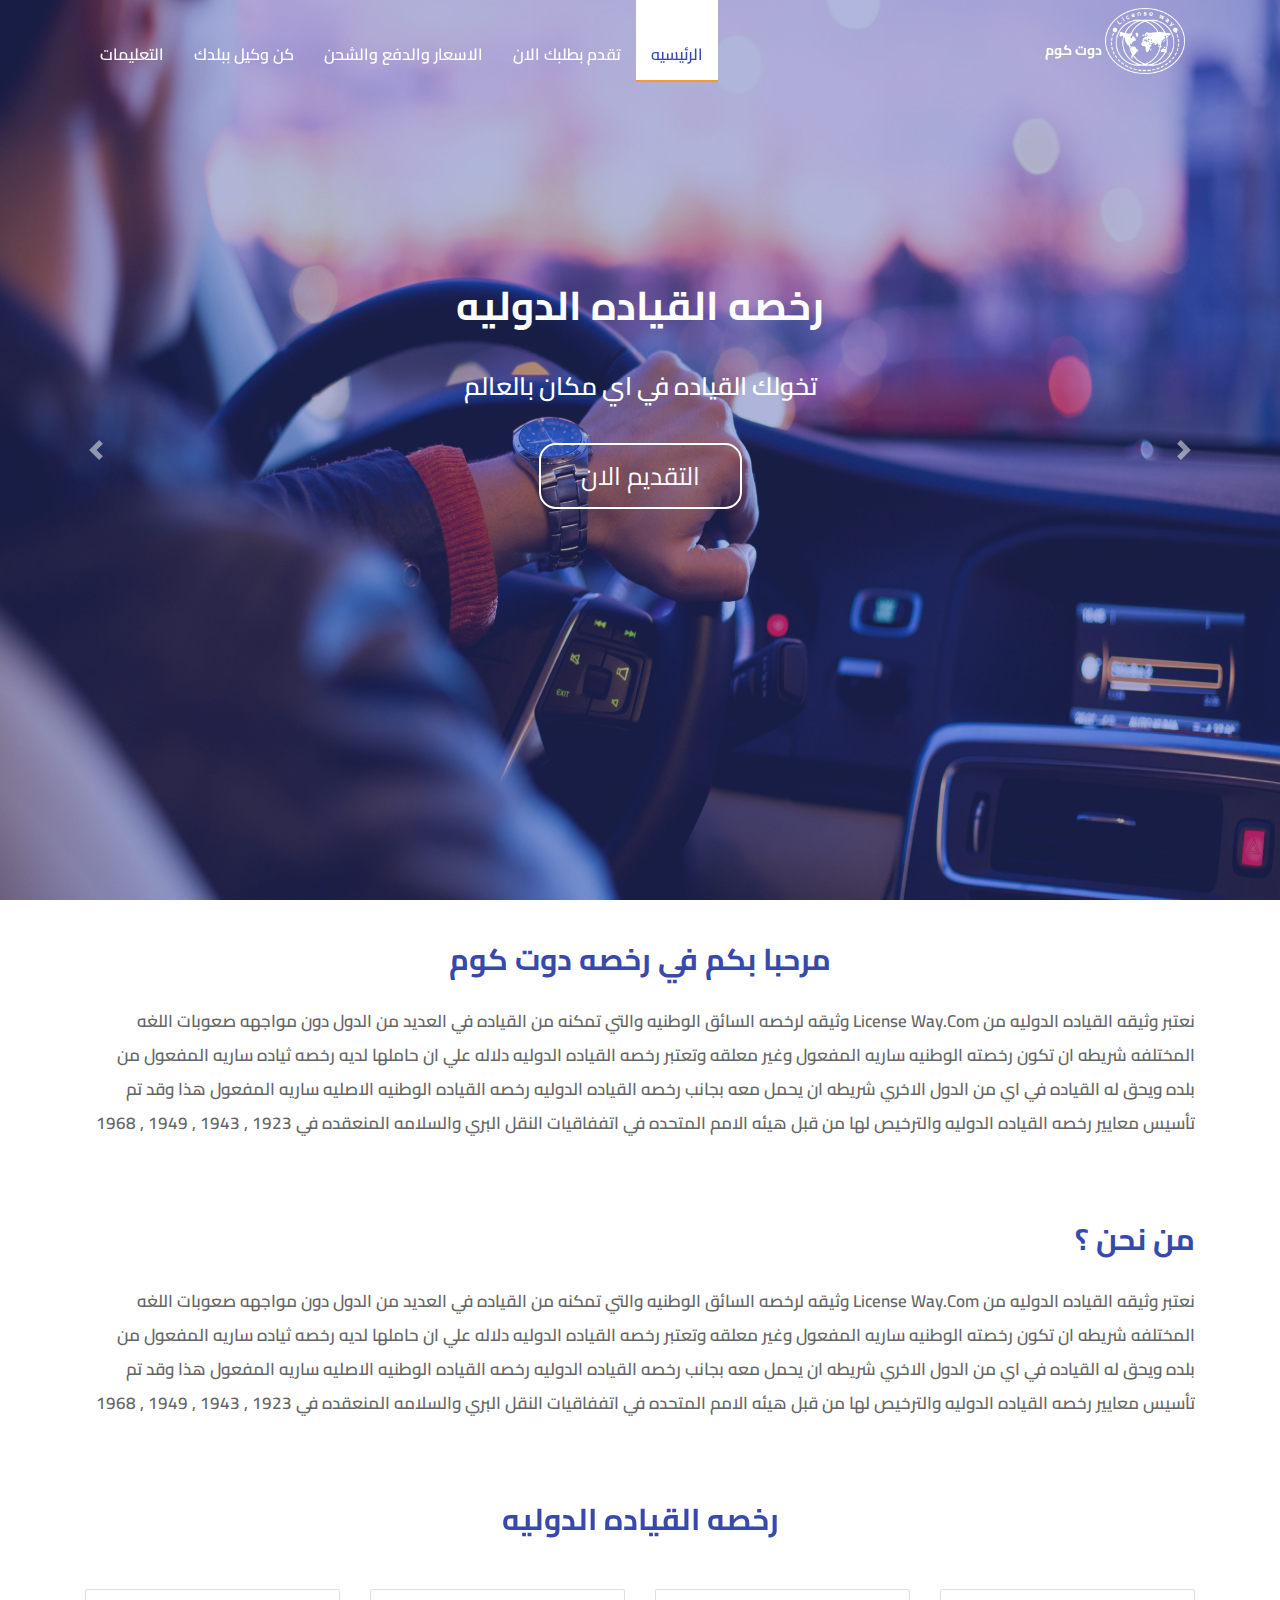
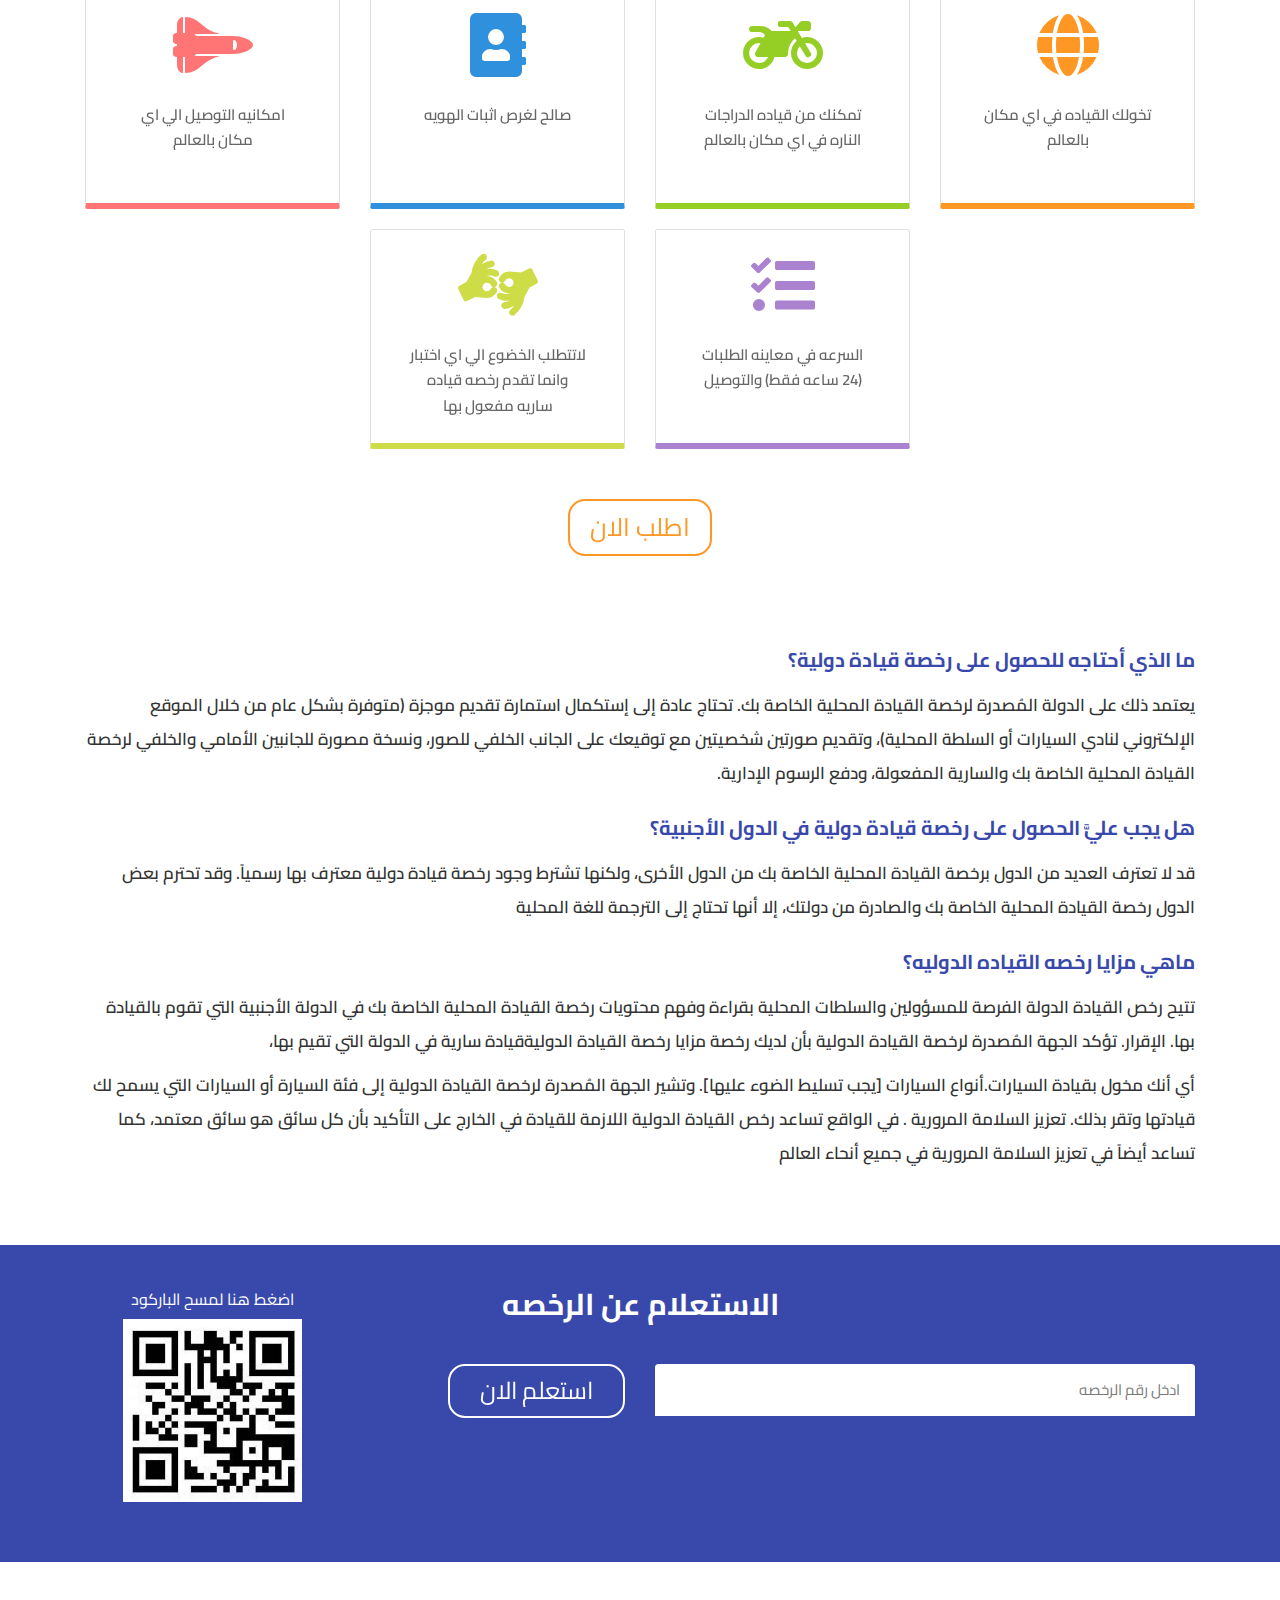
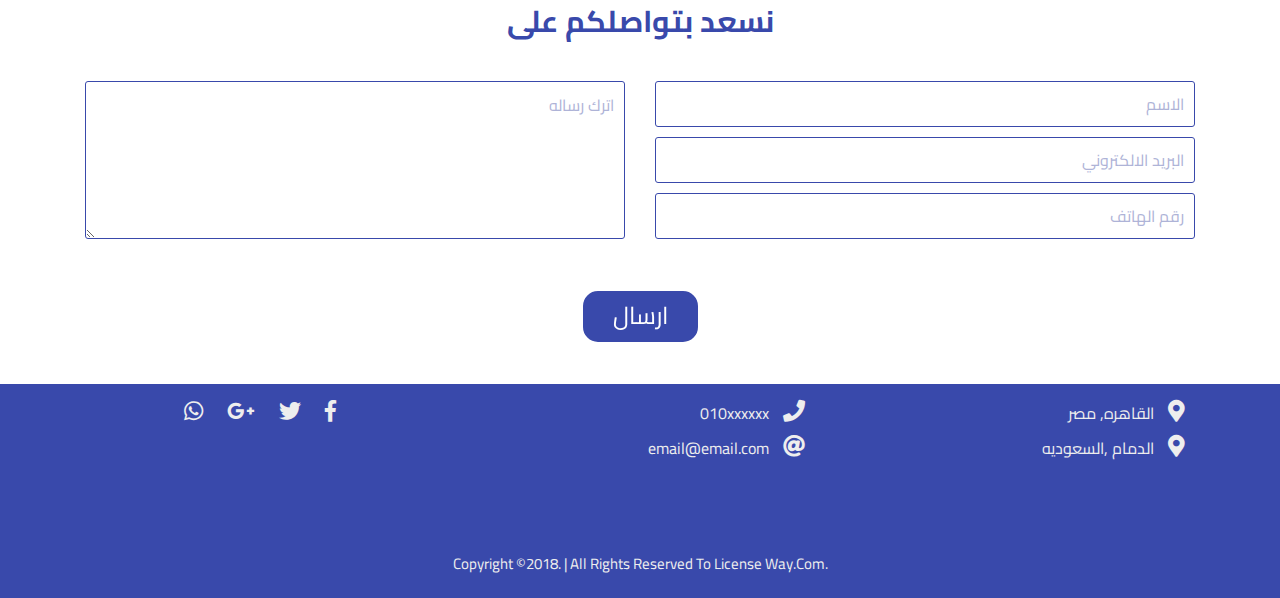
==== index.html @ 36e4df04 "first commit" ====
<!DOCTYPE html>
<html dir="rtl" lang="ar">
<head>
    <meta charset="utf-8" />
    <title> License Way.Com</title>
    <meta name="viewport" content="width=device-width,initial-scale =1.0, shrink-to-fit=no" />
    <link rel="stylesheet" href="https://fonts.googleapis.com/css?family=Cairo:300,400,600,700,900">
    <link rel= "stylesheet" href="css/bootstrap.min.css" />
    <link rel="stylesheet" type="text/css" href="font/css/all.min.css" />
    <link rel="stylesheet" href="css/main.css" />
    <link rel="shortcut icon" type="img/png" href="img/logo/Logo-Color.png">
    <meta name="description" content=" نعتبر وثيقه القياده الدوليه من  License Way.Com وثيقه لرخصه السائق الوطنيه والتي تمكنه من القياده في العديد من الدول دون مواجهه صعوبات اللغه المختلفه شريطه ان تكون رخصته الوطنيه  ساريه المفعول وغير معلقه وتعتبر رخصه القياده الدوليه دلاله علي ان حاملها لديه رخصه ثياده ساريه المفعول من بلده ويحق له القياده في اي من الدول الاخري شريطه ان يحمل معه بجانب رخصه القياده الدوليه رخصه القياده الوطنيه الاصليه ساريه المفعول هذا وقد تم تأسيس معايير رخصه القياده الدوليه والترخيص لها من قبل هيئه الامم المتحده في اتففاقيات النقل البري والسلامه المنعقده في 1923 , 1943 , 1949 , 1968" />
</head>
<body>
<!-- start navbar -->
<nav class="navbar navbar-expand-lg navbar-dark fixed-top  ">
    <div class="container">
        <a href="index.html" class="navbar-brand">
            <img src="img/logo/Logo-White.png" alt="Logo">
            <span class="brand-text">دوت كوم</span>
        </a>
        <button class="navbar-toggler" type="button" data-toggle="collapse" data-target="#navbarSupportedContent" aria-controls="navbarSupportedContent"
            aria-expanded="false" aria-label="Toggle navigation">
            <span class="navbar-toggler-icon"></span>
        </button>

        <div class="collapse navbar-collapse" id="navbarSupportedContent">
            <ul class="navbar-nav mr-auto text-center">
                <li class="nav-item active">
                    <a class="nav-link " href="index.html">الرئيسيه</a>
                        <span class="sr-only">(current)</span>
                    </a>
                </li>
                <li class="nav-item">
                    <a class="nav-link" href="apply.html">تقدم بطلبك الان</a>
                </li>
                <li class="nav-item">
                    <a class="nav-link" href="price.html"> الاسعار والدفع والشحن </a>
                </li>
                <li class="nav-item">
                    <a class="nav-link" href="agent.html">كن وكيل ببلدك </a>
                </li>
                <li class="nav-item">
                    <a class="nav-link" href="instructions.html">التعليمات </a>
                </li>
            </ul>
        </div>
    </div>
</nav>    
    <!-- UPPER LOGO -->
<!-- start Slider -->
<div id="carouselExampleControls" class="carousel slide first-carousel" data-ride="carousel">
    <div class="carousel-inner">
        <div class="carousel-item active">
            <img class="d-block w-100 carousel-img" src="img/31.jpg" alt="First slide">
            <div class="overlay"></div>
            <div class="carousel-caption  d-md-block">
                    <h2 class="h1">رخصه القياده الدوليه </h2>
                    <p class="lead">تخولك القياده في اي مكان بالعالم</p>
                <a href="apply.html" class="my-btn btn-white btn-animation">التقديم الان</a>
            </div>
        </div>
        <div class="carousel-item">
            <img class="d-block w-100 carousel-img" src="img/32.jpg" alt="Second slide">
            <div class="overlay"></div>
            <div class="carousel-caption  d-md-block">
                <h2 class="h1">صالح لغرص اثبات الهويه </h2>
                    <p> تقدم بطلبك الان</p>
                    <a class="my-btn btn-white btn-animation" href="apply.html">التقديم الان</a>
            </div>
        </div>
    </div>
    <a class="carousel-control-prev" href="#carouselExampleControls" role="button" data-slide="prev">
        <span class="carousel-control-prev-icon" aria-hidden="true"></span>
        <span class="sr-only">Previous</span>
    </a>
    <a class="carousel-control-next" href="#carouselExampleControls" role="button" data-slide="next">
        <span class="carousel-control-next-icon" aria-hidden="true"></span>
        <span class="sr-only">Next</span>
    </a>
</div>
<!-- End Slider -->  
    <!-- Start sction 1-->
    <div class="section-1 text-right text-center-sm" >
        <div class="container">
            <header class="text-center">
                <h2 class="main-heading margin-bttn-small"  >مرحبا بكم في رخصه دوت كوم</h2>
            </header>
            <p class="main-prg"> نعتبر وثيقه القياده الدوليه من License Way.Com وثيقه لرخصه السائق الوطنيه والتي تمكنه من القياده في العديد من الدول
                دون مواجهه صعوبات اللغه المختلفه شريطه ان تكون رخصته الوطنيه ساريه المفعول وغير معلقه وتعتبر رخصه القياده الدوليه
                دلاله علي ان حاملها لديه رخصه ثياده ساريه المفعول من بلده ويحق له القياده في اي من الدول الاخري شريطه ان يحمل
                معه بجانب رخصه القياده الدوليه رخصه القياده الوطنيه الاصليه ساريه المفعول هذا وقد تم تأسيس معايير رخصه القياده
                الدوليه والترخيص لها من قبل هيئه الامم المتحده في اتففاقيات النقل البري والسلامه المنعقده في 1923 , 1943 , 1949
                , 1968
            </p>
        </div>
    </div>
    <!-- End   sction 1 -->
    <!-- Start sction 2-->
    <div class="section-1 text-right text-center-sm" id="about">
        <div class="container">
            <h2 class="main-heading margin-bttn-small">من نحن ؟</h2>
            <p class="main-prg"> نعتبر وثيقه القياده الدوليه من License Way.Com وثيقه لرخصه السائق الوطنيه والتي تمكنه من القياده في العديد من الدول
                دون مواجهه صعوبات اللغه المختلفه شريطه ان تكون رخصته الوطنيه ساريه المفعول وغير معلقه وتعتبر رخصه القياده الدوليه
                دلاله علي ان حاملها لديه رخصه ثياده ساريه المفعول من بلده ويحق له القياده في اي من الدول الاخري شريطه ان يحمل
                معه بجانب رخصه القياده الدوليه رخصه القياده الوطنيه الاصليه ساريه المفعول هذا وقد تم تأسيس معايير رخصه القياده
                الدوليه والترخيص لها من قبل هيئه الامم المتحده في اتففاقيات النقل البري والسلامه المنعقده في 1923 , 1943 , 1949
                , 1968
            </p>
        </div>
    </div>
    <!-- End   sction2 2 -->
<!-- Start rokhsa -->
<div class="rokhsa text-center" id="rokhsa">
    <div class="container">
        <h2 class="main-heading margin-bottom-medium">رخصه القياده الدوليه</h2>
        <div class="row justify-content-center">
            <div class="col-lg-3 col-sm-6 ">
                <div class="card card-1 text-center">
                    <div class="card-body">
                        <i class="fas fa-globe fa-4x  margin-bttn-small"></i>
                        <p class="card-text">تخولك القياده في اي مكان بالعالم</p>
                    </div>
                </div>
            </div>
            <div class="col-lg-3 col-sm-6 ">
                <div class="card card-2 text-center">
                    <div class="card-body">
                        <i class="fas fa-motorcycle fa-4x  margin-bttn-small"></i>
                        <p class="card-text">تمكنك من قياده الدراجات الناره في اي مكان بالعالم</p>
                    </div>
                </div>
            </div>
            <div class="col-lg-3 col-sm-6 ">
                <div class="card card-3 text-center">
                    <div class="card-body">
                        <i class="fas fa-address-book fa-4x  margin-bttn-small"></i>
                        <p class="card-text"> صالح لغرص اثبات الهويه</p>
                    </div>
                </div>
            </div>
            <div class="col-lg-3 col-sm-6 ">
                <div class="card card-4 text-center">
                    <div class="card-body">
                        <i class="fas fa-space-shuttle fa-4x  margin-bttn-small"></i>
                        <p class="card-text">امكانيه التوصيل الي اي مكان بالعالم </p>
                    </div>
                </div>
            </div>
            <div class="col-lg-3 col-sm-6 ">
                <div class="card card-5 text-center">
                    <div class="card-body">
                        <i class="fas fa-tasks fa-4x  margin-bttn-small"></i>
                        <p class="card-text">السرعه في معاينه الطلبات (24 ساعه فقط) والتوصيل</p>
                    </div>
                </div>
            </div>
            <div class="col-lg-3 col-sm-6 ">
                <div class="card card-6 text-center">
                    <div class="card-body">
                        <i class="fas fa-american-sign-language-interpreting fa-4x  margin-bttn-small"></i>
                        <p class="card-text"> لاتتطلب الخضوع الي اي اختبار وانما تقدم رخصه قياده ساريه مفعول بها</p>
                    </div>
                </div>
            </div>
            <div class="col-md-12 text-center margin-top-medium">
                <a href="price.html" class="my-btn__2 ">اطلب الان</a>
            </div>
        </div>
    </div>
</div>
<!-- End rokhsa -->
    <!-- start section2 -->
    <div class="section-2  ">
        <div class="container">
            <div class="row text-right text-center-sm">
                <div class="col-md-12 text-center ">
                </div>
                <div class="col-md-12">
                    <h2>ما الذي أحتاجه للحصول على رخصة قيادة دولية؟</h2>
                    <p class="margin-bttn-small">
                        يعتمد ذلك على الدولة المُصدرة لرخصة القيادة المحلية الخاصة بك. تحتاج عادة إلى إستكمال استمارة تقديم موجزة (متوفرة بشكل عام
                        من خلال الموقع الإلكتروني لنادي السيارات أو السلطة المحلية)، وتقديم صورتين شخصيتين مع توقيعك على الجانب الخلفي للصور،
                        ونسخة مصورة للجانبين الأمامي والخلفي لرخصة القيادة المحلية الخاصة بك والسارية المفعولة، ودفع الرسوم الإدارية.
                    </p>
                    
                </div>
                <div class="col-md-12 ">
                    <h2>هل يجب عليَّ الحصول على رخصة قيادة دولية في الدول الأجنبية؟</h2>
                    <p class="margin-bttn-small">
                        قد لا تعترف العديد من الدول برخصة القيادة المحلية الخاصة بك من الدول الأخرى، ولكنها تشترط وجود رخصة قيادة دولية معترف بها
                        رسمياً. وقد تحترم بعض الدول رخصة القيادة المحلية الخاصة بك والصادرة من دولتك، إلا أنها تحتاج إلى الترجمة للغة المحلية
                    </p>
                </div>
                <div class="col-md-12 ">
                    <h2>ماهي مزايا رخصه القياده الدوليه؟  </h2>
                    <P>تتيح رخص القيادة الدولة الفرصة للمسؤولين والسلطات المحلية بقراءة وفهم محتويات رخصة القيادة المحلية الخاصة بك في الدولة الأجنبية التي تقوم بالقيادة بها. الإقرار. تؤكد الجهة المُصدرة لرخصة القيادة الدولية بأن لديك رخصة مزايا رخصة القيادة الدوليةقيادة سارية في الدولة التي تقيم بها، 
                    </P>
                    <P class="margin-bttn-small">
                        أي أنك مخول بقيادة السيارات.أنواع السيارات [يجب تسليط الضوء عليها]. وتشير الجهة المُصدرة لرخصة القيادة الدولية إلى فئة السيارة أو السيارات التي يسمح لك قيادتها وتقر بذلك. تعزيز السلامة المرورية . في الواقع تساعد رخص القيادة الدولية اللازمة للقيادة في الخارج على التأكيد بأن كل سائق هو سائق معتمد، كما تساعد أيضاً في تعزيز السلامة المرورية في جميع أنحاء العالم
                        
                    </P>
                    
                </div>
            </div>
        </div>
    </div>
    <!-- end section2 -->
    <!-- start search -->
    <div class="search " id="search">
        <div class="container">
            <div class="text-center">
                <h2 class="main-heading  margin-bottom-medium">الاستعلام عن الرخصه</h2>
            </div>
            <form action="#">
                <div class="row ">
                    <div class="col-md-6">
                        <input class="form-control form-control-lg search-input " type="text" placeholder="ادخل رقم الرخصه" id="search-input" required>
                    </div>  
                    <div class="col-md-3 text-right-sm text-center text-center-ssm margin-top-small-sm margin-bttn-small-sm">
                    <button href="#" class="my-btn__3 btn-white" >استعلم الان</button>
                    </div>
                    <div class="col-md-3 barcod text-center">
                        <a href="#">
                            <p class="main-brg">اضغط هنا لمسح الباركود</p>
                            <img src="img/logo/iq.jpg" alt="اضغط هنا لمسح الباركود" class="iq-img">
                        </a>
                    </div>
                </div>        
            </form>
        </div>
    </div>
    <!-- End search -->
<!-- start contact -->
<div class="contact" id="contact">
    <div class="container">
        <div class=" text-center">
            <h2 class=" main-heading margin-bottom-medium">نسعد بتواصلكم على</h2>
        </div>
            <form action="#">
                <div class="row ">
                    <div class="col-md-6">
                        <input class="form-control form-control-lg " type="text" placeholder="الاسم" required>
                        <input class="form-control form-control-lg " type="email" placeholder="البريد الالكتروني" required>
                        <input class="form-control form-control-lg " type="text" placeholder="رقم الهاتف" required>
                    </div>
                    <div class="col-md-6">
                        <textarea  name="massege" placeholder="اترك رساله"></textarea>
                </div>
                <div class="col-md-12 text-center margin-bottom-medium margin-top-medium">
                    <button href="#" class="my-btn__3 btn-belo ">ارسال</button>
                </div>
            </form>
        </div>
    </div>
</div>
<!-- End contact -->

<!-- Start Footer -->
<footer class="footer">
    <div class="container text-right ">
        <div class="row text-center-sm">
            <div class=" col-md-4 ">
                <p><i class="fas fa-map-marker-alt "></i> القاهره, مصر </p>
                <p><i class="fas fa-map-marker-alt "></i> الدمام ,السعوديه </p>
            </div>
            <div class="col-md-4 margin-bttn-small">
                <p><i class="fas fa-phone "></i> 010xxxxxx </p> 
                <p><i class="fas fa-at "></i> email@email.com </p>
            </div>
            <div class=" text-center col-md-4">
                <i class="fab fa-facebook-f  "></i>
                <i class="fab fa-twitter  "></i>
                <i class="fab fa-google-plus-g "></i>
                <i class="fab fa-whatsapp  "></i>
            </div>
            <div class=" text-center col-md-12 margin-top-big cope">
                <p> .Copyright &copy;2018. | All Rights Reserved To  License Way.Com</p>
            </div>
        </div>
    </div>
</footer>
<!-- End Footer -->

<!-- Start Scripts -->
<script src="js/jquery-3.2.1.min.js"></script>
<script src="js/Popper.js"></script>
<script src="js/bootstrap.min.js"></script>
<script src="js/jquery.nicescroll.min.js"></script>
<script src="js/smooth-scroll.min.js"></script>
<script src="js/main.js"></script>
<!-- End Scripts -->
</body>
</html>
---- font/css/all.min.css ----
/*!
 * Font Awesome Free 5.2.0 by @fontawesome - https://fontawesome.com
 * License - https://fontawesome.com/license (Icons: CC BY 4.0, Fonts: SIL OFL 1.1, Code: MIT License)
 */
.fa,.fab,.fal,.far,.fas{-moz-osx-font-smoothing:grayscale;-webkit-font-smoothing:antialiased;display:inline-block;font-style:normal;font-variant:normal;text-rendering:auto;line-height:1}.fa-lg{font-size:1.33333em;line-height:.75em;vertical-align:-.0667em}.fa-xs{font-size:.75em}.fa-sm{font-size:.875em}.fa-1x{font-size:1em}.fa-2x{font-size:2em}.fa-3x{font-size:3em}.fa-4x{font-size:4em}.fa-5x{font-size:5em}.fa-6x{font-size:6em}.fa-7x{font-size:7em}.fa-8x{font-size:8em}.fa-9x{font-size:9em}.fa-10x{font-size:10em}.fa-fw{text-align:center;width:1.25em}.fa-ul{list-style-type:none;margin-left:2.5em;padding-left:0}.fa-ul>li{position:relative}.fa-li{left:-2em;position:absolute;text-align:center;width:2em;line-height:inherit}.fa-border{border:.08em solid #eee;border-radius:.1em;padding:.2em .25em .15em}.fa-pull-left{float:left}.fa-pull-right{float:right}.fa.fa-pull-left,.fab.fa-pull-left,.fal.fa-pull-left,.far.fa-pull-left,.fas.fa-pull-left{margin-right:.3em}.fa.fa-pull-right,.fab.fa-pull-right,.fal.fa-pull-right,.far.fa-pull-right,.fas.fa-pull-right{margin-left:.3em}.fa-spin{animation:a 2s infinite linear}.fa-pulse{animation:a 1s infinite steps(8)}@keyframes a{0%{transform:rotate(0deg)}to{transform:rotate(1turn)}}.fa-rotate-90{-ms-filter:"progid:DXImageTransform.Microsoft.BasicImage(rotation=1)";transform:rotate(90deg)}.fa-rotate-180{-ms-filter:"progid:DXImageTransform.Microsoft.BasicImage(rotation=2)";transform:rotate(180deg)}.fa-rotate-270{-ms-filter:"progid:DXImageTransform.Microsoft.BasicImage(rotation=3)";transform:rotate(270deg)}.fa-flip-horizontal{-ms-filter:"progid:DXImageTransform.Microsoft.BasicImage(rotation=0, mirror=1)";transform:scaleX(-1)}.fa-flip-vertical{transform:scaleY(-1)}.fa-flip-horizontal.fa-flip-vertical,.fa-flip-vertical{-ms-filter:"progid:DXImageTransform.Microsoft.BasicImage(rotation=2, mirror=1)"}.fa-flip-horizontal.fa-flip-vertical{transform:scale(-1)}:root .fa-flip-horizontal,:root .fa-flip-vertical,:root .fa-rotate-90,:root .fa-rotate-180,:root .fa-rotate-270{-webkit-filter:none;filter:none}.fa-stack{display:inline-block;height:2em;line-height:2em;position:relative;vertical-align:middle;width:2em}.fa-stack-1x,.fa-stack-2x{left:0;position:absolute;text-align:center;width:100%}.fa-stack-1x{line-height:inherit}.fa-stack-2x{font-size:2em}.fa-inverse{color:#fff}.fa-500px:before{content:"\f26e"}.fa-accessible-icon:before{content:"\f368"}.fa-accusoft:before{content:"\f369"}.fa-address-book:before{content:"\f2b9"}.fa-address-card:before{content:"\f2bb"}.fa-adjust:before{content:"\f042"}.fa-adn:before{content:"\f170"}.fa-adversal:before{content:"\f36a"}.fa-affiliatetheme:before{content:"\f36b"}.fa-air-freshener:before{content:"\f5d0"}.fa-algolia:before{content:"\f36c"}.fa-align-center:before{content:"\f037"}.fa-align-justify:before{content:"\f039"}.fa-align-left:before{content:"\f036"}.fa-align-right:before{content:"\f038"}.fa-allergies:before{content:"\f461"}.fa-amazon:before{content:"\f270"}.fa-amazon-pay:before{content:"\f42c"}.fa-ambulance:before{content:"\f0f9"}.fa-american-sign-language-interpreting:before{content:"\f2a3"}.fa-amilia:before{content:"\f36d"}.fa-anchor:before{content:"\f13d"}.fa-android:before{content:"\f17b"}.fa-angellist:before{content:"\f209"}.fa-angle-double-down:before{content:"\f103"}.fa-angle-double-left:before{content:"\f100"}.fa-angle-double-right:before{content:"\f101"}.fa-angle-double-up:before{content:"\f102"}.fa-angle-down:before{content:"\f107"}.fa-angle-left:before{content:"\f104"}.fa-angle-right:before{content:"\f105"}.fa-angle-up:before{content:"\f106"}.fa-angry:before{content:"\f556"}.fa-angrycreative:before{content:"\f36e"}.fa-angular:before{content:"\f420"}.fa-app-store:before{content:"\f36f"}.fa-app-store-ios:before{content:"\f370"}.fa-apper:before{content:"\f371"}.fa-apple:before{content:"\f179"}.fa-apple-alt:before{content:"\f5d1"}.fa-apple-pay:before{content:"\f415"}.fa-archive:before{content:"\f187"}.fa-archway:before{content:"\f557"}.fa-arrow-alt-circle-down:before{content:"\f358"}.fa-arrow-alt-circle-left:before{content:"\f359"}.fa-arrow-alt-circle-right:before{content:"\f35a"}.fa-arrow-alt-circle-up:before{content:"\f35b"}.fa-arrow-circle-down:before{content:"\f0ab"}.fa-arrow-circle-left:before{content:"\f0a8"}.fa-arrow-circle-right:before{content:"\f0a9"}.fa-arrow-circle-up:before{content:"\f0aa"}.fa-arrow-down:before{content:"\f063"}.fa-arrow-left:before{content:"\f060"}.fa-arrow-right:before{content:"\f061"}.fa-arrow-up:before{content:"\f062"}.fa-arrows-alt:before{content:"\f0b2"}.fa-arrows-alt-h:before{content:"\f337"}.fa-arrows-alt-v:before{content:"\f338"}.fa-assistive-listening-systems:before{content:"\f2a2"}.fa-asterisk:before{content:"\f069"}.fa-asymmetrik:before{content:"\f372"}.fa-at:before{content:"\f1fa"}.fa-atlas:before{content:"\f558"}.fa-atom:before{content:"\f5d2"}.fa-audible:before{content:"\f373"}.fa-audio-description:before{content:"\f29e"}.fa-autoprefixer:before{content:"\f41c"}.fa-avianex:before{content:"\f374"}.fa-aviato:before{content:"\f421"}.fa-award:before{content:"\f559"}.fa-aws:before{content:"\f375"}.fa-backspace:before{content:"\f55a"}.fa-backward:before{content:"\f04a"}.fa-balance-scale:before{content:"\f24e"}.fa-ban:before{content:"\f05e"}.fa-band-aid:before{content:"\f462"}.fa-bandcamp:before{content:"\f2d5"}.fa-barcode:before{content:"\f02a"}.fa-bars:before{content:"\f0c9"}.fa-baseball-ball:before{content:"\f433"}.fa-basketball-ball:before{content:"\f434"}.fa-bath:before{content:"\f2cd"}.fa-battery-empty:before{content:"\f244"}.fa-battery-full:before{content:"\f240"}.fa-battery-half:before{content:"\f242"}.fa-battery-quarter:before{content:"\f243"}.fa-battery-three-quarters:before{content:"\f241"}.fa-bed:before{content:"\f236"}.fa-beer:before{content:"\f0fc"}.fa-behance:before{content:"\f1b4"}.fa-behance-square:before{content:"\f1b5"}.fa-bell:before{content:"\f0f3"}.fa-bell-slash:before{content:"\f1f6"}.fa-bezier-curve:before{content:"\f55b"}.fa-bicycle:before{content:"\f206"}.fa-bimobject:before{content:"\f378"}.fa-binoculars:before{content:"\f1e5"}.fa-birthday-cake:before{content:"\f1fd"}.fa-bitbucket:before{content:"\f171"}.fa-bitcoin:before{content:"\f379"}.fa-bity:before{content:"\f37a"}.fa-black-tie:before{content:"\f27e"}.fa-blackberry:before{content:"\f37b"}.fa-blender:before{content:"\f517"}.fa-blind:before{content:"\f29d"}.fa-blogger:before{content:"\f37c"}.fa-blogger-b:before{content:"\f37d"}.fa-bluetooth:before{content:"\f293"}.fa-bluetooth-b:before{content:"\f294"}.fa-bold:before{content:"\f032"}.fa-bolt:before{content:"\f0e7"}.fa-bomb:before{content:"\f1e2"}.fa-bone:before{content:"\f5d7"}.fa-bong:before{content:"\f55c"}.fa-book:before{content:"\f02d"}.fa-book-open:before{content:"\f518"}.fa-book-reader:before{content:"\f5da"}.fa-bookmark:before{content:"\f02e"}.fa-bowling-ball:before{content:"\f436"}.fa-box:before{content:"\f466"}.fa-box-open:before{content:"\f49e"}.fa-boxes:before{content:"\f468"}.fa-braille:before{content:"\f2a1"}.fa-brain:before{content:"\f5dc"}.fa-briefcase:before{content:"\f0b1"}.fa-briefcase-medical:before{content:"\f469"}.fa-broadcast-tower:before{content:"\f519"}.fa-broom:before{content:"\f51a"}.fa-brush:before{content:"\f55d"}.fa-btc:before{content:"\f15a"}.fa-bug:before{content:"\f188"}.fa-building:before{content:"\f1ad"}.fa-bullhorn:before{content:"\f0a1"}.fa-bullseye:before{content:"\f140"}.fa-burn:before{content:"\f46a"}.fa-buromobelexperte:before{content:"\f37f"}.fa-bus:before{content:"\f207"}.fa-bus-alt:before{content:"\f55e"}.fa-buysellads:before{content:"\f20d"}.fa-calculator:before{content:"\f1ec"}.fa-calendar:before{content:"\f133"}.fa-calendar-alt:before{content:"\f073"}.fa-calendar-check:before{content:"\f274"}.fa-calendar-minus:before{content:"\f272"}.fa-calendar-plus:before{content:"\f271"}.fa-calendar-times:before{content:"\f273"}.fa-camera:before{content:"\f030"}.fa-camera-retro:before{content:"\f083"}.fa-cannabis:before{content:"\f55f"}.fa-capsules:before{content:"\f46b"}.fa-car:before{content:"\f1b9"}.fa-car-alt:before{content:"\f5de"}.fa-car-battery:before{content:"\f5df"}.fa-car-crash:before{content:"\f5e1"}.fa-car-side:before{content:"\f5e4"}.fa-caret-down:before{content:"\f0d7"}.fa-caret-left:before{content:"\f0d9"}.fa-caret-right:before{content:"\f0da"}.fa-caret-square-down:before{content:"\f150"}.fa-caret-square-left:before{content:"\f191"}.fa-caret-square-right:before{content:"\f152"}.fa-caret-square-up:before{content:"\f151"}.fa-caret-up:before{content:"\f0d8"}.fa-cart-arrow-down:before{content:"\f218"}.fa-cart-plus:before{content:"\f217"}.fa-cc-amazon-pay:before{content:"\f42d"}.fa-cc-amex:before{content:"\f1f3"}.fa-cc-apple-pay:before{content:"\f416"}.fa-cc-diners-club:before{content:"\f24c"}.fa-cc-discover:before{content:"\f1f2"}.fa-cc-jcb:before{content:"\f24b"}.fa-cc-mastercard:before{content:"\f1f1"}.fa-cc-paypal:before{content:"\f1f4"}.fa-cc-stripe:before{content:"\f1f5"}.fa-cc-visa:before{content:"\f1f0"}.fa-centercode:before{content:"\f380"}.fa-certificate:before{content:"\f0a3"}.fa-chalkboard:before{content:"\f51b"}.fa-chalkboard-teacher:before{content:"\f51c"}.fa-charging-station:before{content:"\f5e7"}.fa-chart-area:before{content:"\f1fe"}.fa-chart-bar:before{content:"\f080"}.fa-chart-line:before{content:"\f201"}.fa-chart-pie:before{content:"\f200"}.fa-check:before{content:"\f00c"}.fa-check-circle:before{content:"\f058"}.fa-check-double:before{content:"\f560"}.fa-check-square:before{content:"\f14a"}.fa-chess:before{content:"\f439"}.fa-chess-bishop:before{content:"\f43a"}.fa-chess-board:before{content:"\f43c"}.fa-chess-king:before{content:"\f43f"}.fa-chess-knight:before{content:"\f441"}.fa-chess-pawn:before{content:"\f443"}.fa-chess-queen:before{content:"\f445"}.fa-chess-rook:before{content:"\f447"}.fa-chevron-circle-down:before{content:"\f13a"}.fa-chevron-circle-left:before{content:"\f137"}.fa-chevron-circle-right:before{content:"\f138"}.fa-chevron-circle-up:before{content:"\f139"}.fa-chevron-down:before{content:"\f078"}.fa-chevron-left:before{content:"\f053"}.fa-chevron-right:before{content:"\f054"}.fa-chevron-up:before{content:"\f077"}.fa-child:before{content:"\f1ae"}.fa-chrome:before{content:"\f268"}.fa-church:before{content:"\f51d"}.fa-circle:before{content:"\f111"}.fa-circle-notch:before{content:"\f1ce"}.fa-clipboard:before{content:"\f328"}.fa-clipboard-check:before{content:"\f46c"}.fa-clipboard-list:before{content:"\f46d"}.fa-clock:before{content:"\f017"}.fa-clone:before{content:"\f24d"}.fa-closed-captioning:before{content:"\f20a"}.fa-cloud:before{content:"\f0c2"}.fa-cloud-download-alt:before{content:"\f381"}.fa-cloud-upload-alt:before{content:"\f382"}.fa-cloudscale:before{content:"\f383"}.fa-cloudsmith:before{content:"\f384"}.fa-cloudversify:before{content:"\f385"}.fa-cocktail:before{content:"\f561"}.fa-code:before{content:"\f121"}.fa-code-branch:before{content:"\f126"}.fa-codepen:before{content:"\f1cb"}.fa-codiepie:before{content:"\f284"}.fa-coffee:before{content:"\f0f4"}.fa-cog:before{content:"\f013"}.fa-cogs:before{content:"\f085"}.fa-coins:before{content:"\f51e"}.fa-columns:before{content:"\f0db"}.fa-comment:before{content:"\f075"}.fa-comment-alt:before{content:"\f27a"}.fa-comment-dots:before{content:"\f4ad"}.fa-comment-slash:before{content:"\f4b3"}.fa-comments:before{content:"\f086"}.fa-compact-disc:before{content:"\f51f"}.fa-compass:before{content:"\f14e"}.fa-compress:before{content:"\f066"}.fa-concierge-bell:before{content:"\f562"}.fa-connectdevelop:before{content:"\f20e"}.fa-contao:before{content:"\f26d"}.fa-cookie:before{content:"\f563"}.fa-cookie-bite:before{content:"\f564"}.fa-copy:before{content:"\f0c5"}.fa-copyright:before{content:"\f1f9"}.fa-couch:before{content:"\f4b8"}.fa-cpanel:before{content:"\f388"}.fa-creative-commons:before{content:"\f25e"}.fa-creative-commons-by:before{content:"\f4e7"}.fa-creative-commons-nc:before{content:"\f4e8"}.fa-creative-commons-nc-eu:before{content:"\f4e9"}.fa-creative-commons-nc-jp:before{content:"\f4ea"}.fa-creative-commons-nd:before{content:"\f4eb"}.fa-creative-commons-pd:before{content:"\f4ec"}.fa-creative-commons-pd-alt:before{content:"\f4ed"}.fa-creative-commons-remix:before{content:"\f4ee"}.fa-creative-commons-sa:before{content:"\f4ef"}.fa-creative-commons-sampling:before{content:"\f4f0"}.fa-creative-commons-sampling-plus:before{content:"\f4f1"}.fa-creative-commons-share:before{content:"\f4f2"}.fa-credit-card:before{content:"\f09d"}.fa-crop:before{content:"\f125"}.fa-crop-alt:before{content:"\f565"}.fa-crosshairs:before{content:"\f05b"}.fa-crow:before{content:"\f520"}.fa-crown:before{content:"\f521"}.fa-css3:before{content:"\f13c"}.fa-css3-alt:before{content:"\f38b"}.fa-cube:before{content:"\f1b2"}.fa-cubes:before{content:"\f1b3"}.fa-cut:before{content:"\f0c4"}.fa-cuttlefish:before{content:"\f38c"}.fa-d-and-d:before{content:"\f38d"}.fa-dashcube:before{content:"\f210"}.fa-database:before{content:"\f1c0"}.fa-deaf:before{content:"\f2a4"}.fa-delicious:before{content:"\f1a5"}.fa-deploydog:before{content:"\f38e"}.fa-deskpro:before{content:"\f38f"}.fa-desktop:before{content:"\f108"}.fa-deviantart:before{content:"\f1bd"}.fa-diagnoses:before{content:"\f470"}.fa-dice:before{content:"\f522"}.fa-dice-five:before{content:"\f523"}.fa-dice-four:before{content:"\f524"}.fa-dice-one:before{content:"\f525"}.fa-dice-six:before{content:"\f526"}.fa-dice-three:before{content:"\f527"}.fa-dice-two:before{content:"\f528"}.fa-digg:before{content:"\f1a6"}.fa-digital-ocean:before{content:"\f391"}.fa-digital-tachograph:before{content:"\f566"}.fa-directions:before{content:"\f5eb"}.fa-discord:before{content:"\f392"}.fa-discourse:before{content:"\f393"}.fa-divide:before{content:"\f529"}.fa-dizzy:before{content:"\f567"}.fa-dna:before{content:"\f471"}.fa-dochub:before{content:"\f394"}.fa-docker:before{content:"\f395"}.fa-dollar-sign:before{content:"\f155"}.fa-dolly:before{content:"\f472"}.fa-dolly-flatbed:before{content:"\f474"}.fa-donate:before{content:"\f4b9"}.fa-door-closed:before{content:"\f52a"}.fa-door-open:before{content:"\f52b"}.fa-dot-circle:before{content:"\f192"}.fa-dove:before{content:"\f4ba"}.fa-download:before{content:"\f019"}.fa-draft2digital:before{content:"\f396"}.fa-drafting-compass:before{content:"\f568"}.fa-draw-polygon:before{content:"\f5ee"}.fa-dribbble:before{content:"\f17d"}.fa-dribbble-square:before{content:"\f397"}.fa-dropbox:before{content:"\f16b"}.fa-drum:before{content:"\f569"}.fa-drum-steelpan:before{content:"\f56a"}.fa-drupal:before{content:"\f1a9"}.fa-dumbbell:before{content:"\f44b"}.fa-dyalog:before{content:"\f399"}.fa-earlybirds:before{content:"\f39a"}.fa-ebay:before{content:"\f4f4"}.fa-edge:before{content:"\f282"}.fa-edit:before{content:"\f044"}.fa-eject:before{content:"\f052"}.fa-elementor:before{content:"\f430"}.fa-ellipsis-h:before{content:"\f141"}.fa-ellipsis-v:before{content:"\f142"}.fa-ello:before{content:"\f5f1"}.fa-ember:before{content:"\f423"}.fa-empire:before{content:"\f1d1"}.fa-envelope:before{content:"\f0e0"}.fa-envelope-open:before{content:"\f2b6"}.fa-envelope-square:before{content:"\f199"}.fa-envira:before{content:"\f299"}.fa-equals:before{content:"\f52c"}.fa-eraser:before{content:"\f12d"}.fa-erlang:before{content:"\f39d"}.fa-ethereum:before{content:"\f42e"}.fa-etsy:before{content:"\f2d7"}.fa-euro-sign:before{content:"\f153"}.fa-exchange-alt:before{content:"\f362"}.fa-exclamation:before{content:"\f12a"}.fa-exclamation-circle:before{content:"\f06a"}.fa-exclamation-triangle:before{content:"\f071"}.fa-expand:before{content:"\f065"}.fa-expand-arrows-alt:before{content:"\f31e"}.fa-expeditedssl:before{content:"\f23e"}.fa-external-link-alt:before{content:"\f35d"}.fa-external-link-square-alt:before{content:"\f360"}.fa-eye:before{content:"\f06e"}.fa-eye-dropper:before{content:"\f1fb"}.fa-eye-slash:before{content:"\f070"}.fa-facebook:before{content:"\f09a"}.fa-facebook-f:before{content:"\f39e"}.fa-facebook-messenger:before{content:"\f39f"}.fa-facebook-square:before{content:"\f082"}.fa-fast-backward:before{content:"\f049"}.fa-fast-forward:before{content:"\f050"}.fa-fax:before{content:"\f1ac"}.fa-feather:before{content:"\f52d"}.fa-feather-alt:before{content:"\f56b"}.fa-female:before{content:"\f182"}.fa-fighter-jet:before{content:"\f0fb"}.fa-file:before{content:"\f15b"}.fa-file-alt:before{content:"\f15c"}.fa-file-archive:before{content:"\f1c6"}.fa-file-audio:before{content:"\f1c7"}.fa-file-code:before{content:"\f1c9"}.fa-file-contract:before{content:"\f56c"}.fa-file-download:before{content:"\f56d"}.fa-file-excel:before{content:"\f1c3"}.fa-file-export:before{content:"\f56e"}.fa-file-image:before{content:"\f1c5"}.fa-file-import:before{content:"\f56f"}.fa-file-invoice:before{content:"\f570"}.fa-file-invoice-dollar:before{content:"\f571"}.fa-file-medical:before{content:"\f477"}.fa-file-medical-alt:before{content:"\f478"}.fa-file-pdf:before{content:"\f1c1"}.fa-file-powerpoint:before{content:"\f1c4"}.fa-file-prescription:before{content:"\f572"}.fa-file-signature:before{content:"\f573"}.fa-file-upload:before{content:"\f574"}.fa-file-video:before{content:"\f1c8"}.fa-file-word:before{content:"\f1c2"}.fa-fill:before{content:"\f575"}.fa-fill-drip:before{content:"\f576"}.fa-film:before{content:"\f008"}.fa-filter:before{content:"\f0b0"}.fa-fingerprint:before{content:"\f577"}.fa-fire:before{content:"\f06d"}.fa-fire-extinguisher:before{content:"\f134"}.fa-firefox:before{content:"\f269"}.fa-first-aid:before{content:"\f479"}.fa-first-order:before{content:"\f2b0"}.fa-first-order-alt:before{content:"\f50a"}.fa-firstdraft:before{content:"\f3a1"}.fa-fish:before{content:"\f578"}.fa-flag:before{content:"\f024"}.fa-flag-checkered:before{content:"\f11e"}.fa-flask:before{content:"\f0c3"}.fa-flickr:before{content:"\f16e"}.fa-flipboard:before{content:"\f44d"}.fa-flushed:before{content:"\f579"}.fa-fly:before{content:"\f417"}.fa-folder:before{content:"\f07b"}.fa-folder-open:before{content:"\f07c"}.fa-font:before{content:"\f031"}.fa-font-awesome:before{content:"\f2b4"}.fa-font-awesome-alt:before{content:"\f35c"}.fa-font-awesome-flag:before{content:"\f425"}.fa-font-awesome-logo-full:before{content:"\f4e6"}.fa-fonticons:before{content:"\f280"}.fa-fonticons-fi:before{content:"\f3a2"}.fa-football-ball:before{content:"\f44e"}.fa-fort-awesome:before{content:"\f286"}.fa-fort-awesome-alt:before{content:"\f3a3"}.fa-forumbee:before{content:"\f211"}.fa-forward:before{content:"\f04e"}.fa-foursquare:before{content:"\f180"}.fa-free-code-camp:before{content:"\f2c5"}.fa-freebsd:before{content:"\f3a4"}.fa-frog:before{content:"\f52e"}.fa-frown:before{content:"\f119"}.fa-frown-open:before{content:"\f57a"}.fa-fulcrum:before{content:"\f50b"}.fa-futbol:before{content:"\f1e3"}.fa-galactic-republic:before{content:"\f50c"}.fa-galactic-senate:before{content:"\f50d"}.fa-gamepad:before{content:"\f11b"}.fa-gas-pump:before{content:"\f52f"}.fa-gavel:before{content:"\f0e3"}.fa-gem:before{content:"\f3a5"}.fa-genderless:before{content:"\f22d"}.fa-get-pocket:before{content:"\f265"}.fa-gg:before{content:"\f260"}.fa-gg-circle:before{content:"\f261"}.fa-gift:before{content:"\f06b"}.fa-git:before{content:"\f1d3"}.fa-git-square:before{content:"\f1d2"}.fa-github:before{content:"\f09b"}.fa-github-alt:before{content:"\f113"}.fa-github-square:before{content:"\f092"}.fa-gitkraken:before{content:"\f3a6"}.fa-gitlab:before{content:"\f296"}.fa-gitter:before{content:"\f426"}.fa-glass-martini:before{content:"\f000"}.fa-glass-martini-alt:before{content:"\f57b"}.fa-glasses:before{content:"\f530"}.fa-glide:before{content:"\f2a5"}.fa-glide-g:before{content:"\f2a6"}.fa-globe:before{content:"\f0ac"}.fa-globe-africa:before{content:"\f57c"}.fa-globe-americas:before{content:"\f57d"}.fa-globe-asia:before{content:"\f57e"}.fa-gofore:before{content:"\f3a7"}.fa-golf-ball:before{content:"\f450"}.fa-goodreads:before{content:"\f3a8"}.fa-goodreads-g:before{content:"\f3a9"}.fa-google:before{content:"\f1a0"}.fa-google-drive:before{content:"\f3aa"}.fa-google-play:before{content:"\f3ab"}.fa-google-plus:before{content:"\f2b3"}.fa-google-plus-g:before{content:"\f0d5"}.fa-google-plus-square:before{content:"\f0d4"}.fa-google-wallet:before{content:"\f1ee"}.fa-graduation-cap:before{content:"\f19d"}.fa-gratipay:before{content:"\f184"}.fa-grav:before{content:"\f2d6"}.fa-greater-than:before{content:"\f531"}.fa-greater-than-equal:before{content:"\f532"}.fa-grimace:before{content:"\f57f"}.fa-grin:before{content:"\f580"}.fa-grin-alt:before{content:"\f581"}.fa-grin-beam:before{content:"\f582"}.fa-grin-beam-sweat:before{content:"\f583"}.fa-grin-hearts:before{content:"\f584"}.fa-grin-squint:before{content:"\f585"}.fa-grin-squint-tears:before{content:"\f586"}.fa-grin-stars:before{content:"\f587"}.fa-grin-tears:before{content:"\f588"}.fa-grin-tongue:before{content:"\f589"}.fa-grin-tongue-squint:before{content:"\f58a"}.fa-grin-tongue-wink:before{content:"\f58b"}.fa-grin-wink:before{content:"\f58c"}.fa-grip-horizontal:before{content:"\f58d"}.fa-grip-vertical:before{content:"\f58e"}.fa-gripfire:before{content:"\f3ac"}.fa-grunt:before{content:"\f3ad"}.fa-gulp:before{content:"\f3ae"}.fa-h-square:before{content:"\f0fd"}.fa-hacker-news:before{content:"\f1d4"}.fa-hacker-news-square:before{content:"\f3af"}.fa-hackerrank:before{content:"\f5f7"}.fa-hand-holding:before{content:"\f4bd"}.fa-hand-holding-heart:before{content:"\f4be"}.fa-hand-holding-usd:before{content:"\f4c0"}.fa-hand-lizard:before{content:"\f258"}.fa-hand-paper:before{content:"\f256"}.fa-hand-peace:before{content:"\f25b"}.fa-hand-point-down:before{content:"\f0a7"}.fa-hand-point-left:before{content:"\f0a5"}.fa-hand-point-right:before{content:"\f0a4"}.fa-hand-point-up:before{content:"\f0a6"}.fa-hand-pointer:before{content:"\f25a"}.fa-hand-rock:before{content:"\f255"}.fa-hand-scissors:before{content:"\f257"}.fa-hand-spock:before{content:"\f259"}.fa-hands:before{content:"\f4c2"}.fa-hands-helping:before{content:"\f4c4"}.fa-handshake:before{content:"\f2b5"}.fa-hashtag:before{content:"\f292"}.fa-hdd:before{content:"\f0a0"}.fa-heading:before{content:"\f1dc"}.fa-headphones:before{content:"\f025"}.fa-headphones-alt:before{content:"\f58f"}.fa-headset:before{content:"\f590"}.fa-heart:before{content:"\f004"}.fa-heartbeat:before{content:"\f21e"}.fa-helicopter:before{content:"\f533"}.fa-highlighter:before{content:"\f591"}.fa-hips:before{content:"\f452"}.fa-hire-a-helper:before{content:"\f3b0"}.fa-history:before{content:"\f1da"}.fa-hockey-puck:before{content:"\f453"}.fa-home:before{content:"\f015"}.fa-hooli:before{content:"\f427"}.fa-hornbill:before{content:"\f592"}.fa-hospital:before{content:"\f0f8"}.fa-hospital-alt:before{content:"\f47d"}.fa-hospital-symbol:before{content:"\f47e"}.fa-hot-tub:before{content:"\f593"}.fa-hotel:before{content:"\f594"}.fa-hotjar:before{content:"\f3b1"}.fa-hourglass:before{content:"\f254"}.fa-hourglass-end:before{content:"\f253"}.fa-hourglass-half:before{content:"\f252"}.fa-hourglass-start:before{content:"\f251"}.fa-houzz:before{content:"\f27c"}.fa-html5:before{content:"\f13b"}.fa-hubspot:before{content:"\f3b2"}.fa-i-cursor:before{content:"\f246"}.fa-id-badge:before{content:"\f2c1"}.fa-id-card:before{content:"\f2c2"}.fa-id-card-alt:before{content:"\f47f"}.fa-image:before{content:"\f03e"}.fa-images:before{content:"\f302"}.fa-imdb:before{content:"\f2d8"}.fa-inbox:before{content:"\f01c"}.fa-indent:before{content:"\f03c"}.fa-industry:before{content:"\f275"}.fa-infinity:before{content:"\f534"}.fa-info:before{content:"\f129"}.fa-info-circle:before{content:"\f05a"}.fa-instagram:before{content:"\f16d"}.fa-internet-explorer:before{content:"\f26b"}.fa-ioxhost:before{content:"\f208"}.fa-italic:before{content:"\f033"}.fa-itunes:before{content:"\f3b4"}.fa-itunes-note:before{content:"\f3b5"}.fa-java:before{content:"\f4e4"}.fa-jedi-order:before{content:"\f50e"}.fa-jenkins:before{content:"\f3b6"}.fa-joget:before{content:"\f3b7"}.fa-joint:before{content:"\f595"}.fa-joomla:before{content:"\f1aa"}.fa-js:before{content:"\f3b8"}.fa-js-square:before{content:"\f3b9"}.fa-jsfiddle:before{content:"\f1cc"}.fa-kaggle:before{content:"\f5fa"}.fa-key:before{content:"\f084"}.fa-keybase:before{content:"\f4f5"}.fa-keyboard:before{content:"\f11c"}.fa-keycdn:before{content:"\f3ba"}.fa-kickstarter:before{content:"\f3bb"}.fa-kickstarter-k:before{content:"\f3bc"}.fa-kiss:before{content:"\f596"}.fa-kiss-beam:before{content:"\f597"}.fa-kiss-wink-heart:before{content:"\f598"}.fa-kiwi-bird:before{content:"\f535"}.fa-korvue:before{content:"\f42f"}.fa-language:before{content:"\f1ab"}.fa-laptop:before{content:"\f109"}.fa-laptop-code:before{content:"\f5fc"}.fa-laravel:before{content:"\f3bd"}.fa-lastfm:before{content:"\f202"}.fa-lastfm-square:before{content:"\f203"}.fa-laugh:before{content:"\f599"}.fa-laugh-beam:before{content:"\f59a"}.fa-laugh-squint:before{content:"\f59b"}.fa-laugh-wink:before{content:"\f59c"}.fa-layer-group:before{content:"\f5fd"}.fa-leaf:before{content:"\f06c"}.fa-leanpub:before{content:"\f212"}.fa-lemon:before{content:"\f094"}.fa-less:before{content:"\f41d"}.fa-less-than:before{content:"\f536"}.fa-less-than-equal:before{content:"\f537"}.fa-level-down-alt:before{content:"\f3be"}.fa-level-up-alt:before{content:"\f3bf"}.fa-life-ring:before{content:"\f1cd"}.fa-lightbulb:before{content:"\f0eb"}.fa-line:before{content:"\f3c0"}.fa-link:before{content:"\f0c1"}.fa-linkedin:before{content:"\f08c"}.fa-linkedin-in:before{content:"\f0e1"}.fa-linode:before{content:"\f2b8"}.fa-linux:before{content:"\f17c"}.fa-lira-sign:before{content:"\f195"}.fa-list:before{content:"\f03a"}.fa-list-alt:before{content:"\f022"}.fa-list-ol:before{content:"\f0cb"}.fa-list-ul:before{content:"\f0ca"}.fa-location-arrow:before{content:"\f124"}.fa-lock:before{content:"\f023"}.fa-lock-open:before{content:"\f3c1"}.fa-long-arrow-alt-down:before{content:"\f309"}.fa-long-arrow-alt-left:before{content:"\f30a"}.fa-long-arrow-alt-right:before{content:"\f30b"}.fa-long-arrow-alt-up:before{content:"\f30c"}.fa-low-vision:before{content:"\f2a8"}.fa-luggage-cart:before{content:"\f59d"}.fa-lyft:before{content:"\f3c3"}.fa-magento:before{content:"\f3c4"}.fa-magic:before{content:"\f0d0"}.fa-magnet:before{content:"\f076"}.fa-mailchimp:before{content:"\f59e"}.fa-male:before{content:"\f183"}.fa-mandalorian:before{content:"\f50f"}.fa-map:before{content:"\f279"}.fa-map-marked:before{content:"\f59f"}.fa-map-marked-alt:before{content:"\f5a0"}.fa-map-marker:before{content:"\f041"}.fa-map-marker-alt:before{content:"\f3c5"}.fa-map-pin:before{content:"\f276"}.fa-map-signs:before{content:"\f277"}.fa-markdown:before{content:"\f60f"}.fa-marker:before{content:"\f5a1"}.fa-mars:before{content:"\f222"}.fa-mars-double:before{content:"\f227"}.fa-mars-stroke:before{content:"\f229"}.fa-mars-stroke-h:before{content:"\f22b"}.fa-mars-stroke-v:before{content:"\f22a"}.fa-mastodon:before{content:"\f4f6"}.fa-maxcdn:before{content:"\f136"}.fa-medal:before{content:"\f5a2"}.fa-medapps:before{content:"\f3c6"}.fa-medium:before{content:"\f23a"}.fa-medium-m:before{content:"\f3c7"}.fa-medkit:before{content:"\f0fa"}.fa-medrt:before{content:"\f3c8"}.fa-meetup:before{content:"\f2e0"}.fa-megaport:before{content:"\f5a3"}.fa-meh:before{content:"\f11a"}.fa-meh-blank:before{content:"\f5a4"}.fa-meh-rolling-eyes:before{content:"\f5a5"}.fa-memory:before{content:"\f538"}.fa-mercury:before{content:"\f223"}.fa-microchip:before{content:"\f2db"}.fa-microphone:before{content:"\f130"}.fa-microphone-alt:before{content:"\f3c9"}.fa-microphone-alt-slash:before{content:"\f539"}.fa-microphone-slash:before{content:"\f131"}.fa-microscope:before{content:"\f610"}.fa-microsoft:before{content:"\f3ca"}.fa-minus:before{content:"\f068"}.fa-minus-circle:before{content:"\f056"}.fa-minus-square:before{content:"\f146"}.fa-mix:before{content:"\f3cb"}.fa-mixcloud:before{content:"\f289"}.fa-mizuni:before{content:"\f3cc"}.fa-mobile:before{content:"\f10b"}.fa-mobile-alt:before{content:"\f3cd"}.fa-modx:before{content:"\f285"}.fa-monero:before{content:"\f3d0"}.fa-money-bill:before{content:"\f0d6"}.fa-money-bill-alt:before{content:"\f3d1"}.fa-money-bill-wave:before{content:"\f53a"}.fa-money-bill-wave-alt:before{content:"\f53b"}.fa-money-check:before{content:"\f53c"}.fa-money-check-alt:before{content:"\f53d"}.fa-monument:before{content:"\f5a6"}.fa-moon:before{content:"\f186"}.fa-mortar-pestle:before{content:"\f5a7"}.fa-motorcycle:before{content:"\f21c"}.fa-mouse-pointer:before{content:"\f245"}.fa-music:before{content:"\f001"}.fa-napster:before{content:"\f3d2"}.fa-neos:before{content:"\f612"}.fa-neuter:before{content:"\f22c"}.fa-newspaper:before{content:"\f1ea"}.fa-nimblr:before{content:"\f5a8"}.fa-nintendo-switch:before{content:"\f418"}.fa-node:before{content:"\f419"}.fa-node-js:before{content:"\f3d3"}.fa-not-equal:before{content:"\f53e"}.fa-notes-medical:before{content:"\f481"}.fa-npm:before{content:"\f3d4"}.fa-ns8:before{content:"\f3d5"}.fa-nutritionix:before{content:"\f3d6"}.fa-object-group:before{content:"\f247"}.fa-object-ungroup:before{content:"\f248"}.fa-odnoklassniki:before{content:"\f263"}.fa-odnoklassniki-square:before{content:"\f264"}.fa-oil-can:before{content:"\f613"}.fa-old-republic:before{content:"\f510"}.fa-opencart:before{content:"\f23d"}.fa-openid:before{content:"\f19b"}.fa-opera:before{content:"\f26a"}.fa-optin-monster:before{content:"\f23c"}.fa-osi:before{content:"\f41a"}.fa-outdent:before{content:"\f03b"}.fa-page4:before{content:"\f3d7"}.fa-pagelines:before{content:"\f18c"}.fa-paint-brush:before{content:"\f1fc"}.fa-paint-roller:before{content:"\f5aa"}.fa-palette:before{content:"\f53f"}.fa-palfed:before{content:"\f3d8"}.fa-pallet:before{content:"\f482"}.fa-paper-plane:before{content:"\f1d8"}.fa-paperclip:before{content:"\f0c6"}.fa-parachute-box:before{content:"\f4cd"}.fa-paragraph:before{content:"\f1dd"}.fa-parking:before{content:"\f540"}.fa-passport:before{content:"\f5ab"}.fa-paste:before{content:"\f0ea"}.fa-patreon:before{content:"\f3d9"}.fa-pause:before{content:"\f04c"}.fa-pause-circle:before{content:"\f28b"}.fa-paw:before{content:"\f1b0"}.fa-paypal:before{content:"\f1ed"}.fa-pen:before{content:"\f304"}.fa-pen-alt:before{content:"\f305"}.fa-pen-fancy:before{content:"\f5ac"}.fa-pen-nib:before{content:"\f5ad"}.fa-pen-square:before{content:"\f14b"}.fa-pencil-alt:before{content:"\f303"}.fa-pencil-ruler:before{content:"\f5ae"}.fa-people-carry:before{content:"\f4ce"}.fa-percent:before{content:"\f295"}.fa-percentage:before{content:"\f541"}.fa-periscope:before{content:"\f3da"}.fa-phabricator:before{content:"\f3db"}.fa-phoenix-framework:before{content:"\f3dc"}.fa-phoenix-squadron:before{content:"\f511"}.fa-phone:before{content:"\f095"}.fa-phone-slash:before{content:"\f3dd"}.fa-phone-square:before{content:"\f098"}.fa-phone-volume:before{content:"\f2a0"}.fa-php:before{content:"\f457"}.fa-pied-piper:before{content:"\f2ae"}.fa-pied-piper-alt:before{content:"\f1a8"}.fa-pied-piper-hat:before{content:"\f4e5"}.fa-pied-piper-pp:before{content:"\f1a7"}.fa-piggy-bank:before{content:"\f4d3"}.fa-pills:before{content:"\f484"}.fa-pinterest:before{content:"\f0d2"}.fa-pinterest-p:before{content:"\f231"}.fa-pinterest-square:before{content:"\f0d3"}.fa-plane:before{content:"\f072"}.fa-plane-arrival:before{content:"\f5af"}.fa-plane-departure:before{content:"\f5b0"}.fa-play:before{content:"\f04b"}.fa-play-circle:before{content:"\f144"}.fa-playstation:before{content:"\f3df"}.fa-plug:before{content:"\f1e6"}.fa-plus:before{content:"\f067"}.fa-plus-circle:before{content:"\f055"}.fa-plus-square:before{content:"\f0fe"}.fa-podcast:before{content:"\f2ce"}.fa-poo:before{content:"\f2fe"}.fa-poop:before{content:"\f619"}.fa-portrait:before{content:"\f3e0"}.fa-pound-sign:before{content:"\f154"}.fa-power-off:before{content:"\f011"}.fa-prescription:before{content:"\f5b1"}.fa-prescription-bottle:before{content:"\f485"}.fa-prescription-bottle-alt:before{content:"\f486"}.fa-print:before{content:"\f02f"}.fa-procedures:before{content:"\f487"}.fa-product-hunt:before{content:"\f288"}.fa-project-diagram:before{content:"\f542"}.fa-pushed:before{content:"\f3e1"}.fa-puzzle-piece:before{content:"\f12e"}.fa-python:before{content:"\f3e2"}.fa-qq:before{content:"\f1d6"}.fa-qrcode:before{content:"\f029"}.fa-question:before{content:"\f128"}.fa-question-circle:before{content:"\f059"}.fa-quidditch:before{content:"\f458"}.fa-quinscape:before{content:"\f459"}.fa-quora:before{content:"\f2c4"}.fa-quote-left:before{content:"\f10d"}.fa-quote-right:before{content:"\f10e"}.fa-r-project:before{content:"\f4f7"}.fa-random:before{content:"\f074"}.fa-ravelry:before{content:"\f2d9"}.fa-react:before{content:"\f41b"}.fa-readme:before{content:"\f4d5"}.fa-rebel:before{content:"\f1d0"}.fa-receipt:before{content:"\f543"}.fa-recycle:before{content:"\f1b8"}.fa-red-river:before{content:"\f3e3"}.fa-reddit:before{content:"\f1a1"}.fa-reddit-alien:before{content:"\f281"}.fa-reddit-square:before{content:"\f1a2"}.fa-redo:before{content:"\f01e"}.fa-redo-alt:before{content:"\f2f9"}.fa-registered:before{content:"\f25d"}.fa-rendact:before{content:"\f3e4"}.fa-renren:before{content:"\f18b"}.fa-reply:before{content:"\f3e5"}.fa-reply-all:before{content:"\f122"}.fa-replyd:before{content:"\f3e6"}.fa-researchgate:before{content:"\f4f8"}.fa-resolving:before{content:"\f3e7"}.fa-retweet:before{content:"\f079"}.fa-rev:before{content:"\f5b2"}.fa-ribbon:before{content:"\f4d6"}.fa-road:before{content:"\f018"}.fa-robot:before{content:"\f544"}.fa-rocket:before{content:"\f135"}.fa-rocketchat:before{content:"\f3e8"}.fa-rockrms:before{content:"\f3e9"}.fa-route:before{content:"\f4d7"}.fa-rss:before{content:"\f09e"}.fa-rss-square:before{content:"\f143"}.fa-ruble-sign:before{content:"\f158"}.fa-ruler:before{content:"\f545"}.fa-ruler-combined:before{content:"\f546"}.fa-ruler-horizontal:before{content:"\f547"}.fa-ruler-vertical:before{content:"\f548"}.fa-rupee-sign:before{content:"\f156"}.fa-sad-cry:before{content:"\f5b3"}.fa-sad-tear:before{content:"\f5b4"}.fa-safari:before{content:"\f267"}.fa-sass:before{content:"\f41e"}.fa-save:before{content:"\f0c7"}.fa-schlix:before{content:"\f3ea"}.fa-school:before{content:"\f549"}.fa-screwdriver:before{content:"\f54a"}.fa-scribd:before{content:"\f28a"}.fa-search:before{content:"\f002"}.fa-search-minus:before{content:"\f010"}.fa-search-plus:before{content:"\f00e"}.fa-searchengin:before{content:"\f3eb"}.fa-seedling:before{content:"\f4d8"}.fa-sellcast:before{content:"\f2da"}.fa-sellsy:before{content:"\f213"}.fa-server:before{content:"\f233"}.fa-servicestack:before{content:"\f3ec"}.fa-shapes:before{content:"\f61f"}.fa-share:before{content:"\f064"}.fa-share-alt:before{content:"\f1e0"}.fa-share-alt-square:before{content:"\f1e1"}.fa-share-square:before{content:"\f14d"}.fa-shekel-sign:before{content:"\f20b"}.fa-shield-alt:before{content:"\f3ed"}.fa-ship:before{content:"\f21a"}.fa-shipping-fast:before{content:"\f48b"}.fa-shirtsinbulk:before{content:"\f214"}.fa-shoe-prints:before{content:"\f54b"}.fa-shopping-bag:before{content:"\f290"}.fa-shopping-basket:before{content:"\f291"}.fa-shopping-cart:before{content:"\f07a"}.fa-shopware:before{content:"\f5b5"}.fa-shower:before{content:"\f2cc"}.fa-shuttle-van:before{content:"\f5b6"}.fa-sign:before{content:"\f4d9"}.fa-sign-in-alt:before{content:"\f2f6"}.fa-sign-language:before{content:"\f2a7"}.fa-sign-out-alt:before{content:"\f2f5"}.fa-signal:before{content:"\f012"}.fa-signature:before{content:"\f5b7"}.fa-simplybuilt:before{content:"\f215"}.fa-sistrix:before{content:"\f3ee"}.fa-sitemap:before{content:"\f0e8"}.fa-sith:before{content:"\f512"}.fa-skull:before{content:"\f54c"}.fa-skyatlas:before{content:"\f216"}.fa-skype:before{content:"\f17e"}.fa-slack:before{content:"\f198"}.fa-slack-hash:before{content:"\f3ef"}.fa-sliders-h:before{content:"\f1de"}.fa-slideshare:before{content:"\f1e7"}.fa-smile:before{content:"\f118"}.fa-smile-beam:before{content:"\f5b8"}.fa-smile-wink:before{content:"\f4da"}.fa-smoking:before{content:"\f48d"}.fa-smoking-ban:before{content:"\f54d"}.fa-snapchat:before{content:"\f2ab"}.fa-snapchat-ghost:before{content:"\f2ac"}.fa-snapchat-square:before{content:"\f2ad"}.fa-snowflake:before{content:"\f2dc"}.fa-solar-panel:before{content:"\f5ba"}.fa-sort:before{content:"\f0dc"}.fa-sort-alpha-down:before{content:"\f15d"}.fa-sort-alpha-up:before{content:"\f15e"}.fa-sort-amount-down:before{content:"\f160"}.fa-sort-amount-up:before{content:"\f161"}.fa-sort-down:before{content:"\f0dd"}.fa-sort-numeric-down:before{content:"\f162"}.fa-sort-numeric-up:before{content:"\f163"}.fa-sort-up:before{content:"\f0de"}.fa-soundcloud:before{content:"\f1be"}.fa-spa:before{content:"\f5bb"}.fa-space-shuttle:before{content:"\f197"}.fa-speakap:before{content:"\f3f3"}.fa-spinner:before{content:"\f110"}.fa-splotch:before{content:"\f5bc"}.fa-spotify:before{content:"\f1bc"}.fa-spray-can:before{content:"\f5bd"}.fa-square:before{content:"\f0c8"}.fa-square-full:before{content:"\f45c"}.fa-squarespace:before{content:"\f5be"}.fa-stack-exchange:before{content:"\f18d"}.fa-stack-overflow:before{content:"\f16c"}.fa-stamp:before{content:"\f5bf"}.fa-star:before{content:"\f005"}.fa-star-half:before{content:"\f089"}.fa-star-half-alt:before{content:"\f5c0"}.fa-star-of-life:before{content:"\f621"}.fa-staylinked:before{content:"\f3f5"}.fa-steam:before{content:"\f1b6"}.fa-steam-square:before{content:"\f1b7"}.fa-steam-symbol:before{content:"\f3f6"}.fa-step-backward:before{content:"\f048"}.fa-step-forward:before{content:"\f051"}.fa-stethoscope:before{content:"\f0f1"}.fa-sticker-mule:before{content:"\f3f7"}.fa-sticky-note:before{content:"\f249"}.fa-stop:before{content:"\f04d"}.fa-stop-circle:before{content:"\f28d"}.fa-stopwatch:before{content:"\f2f2"}.fa-store:before{content:"\f54e"}.fa-store-alt:before{content:"\f54f"}.fa-strava:before{content:"\f428"}.fa-stream:before{content:"\f550"}.fa-street-view:before{content:"\f21d"}.fa-strikethrough:before{content:"\f0cc"}.fa-stripe:before{content:"\f429"}.fa-stripe-s:before{content:"\f42a"}.fa-stroopwafel:before{content:"\f551"}.fa-studiovinari:before{content:"\f3f8"}.fa-stumbleupon:before{content:"\f1a4"}.fa-stumbleupon-circle:before{content:"\f1a3"}.fa-subscript:before{content:"\f12c"}.fa-subway:before{content:"\f239"}.fa-suitcase:before{content:"\f0f2"}.fa-suitcase-rolling:before{content:"\f5c1"}.fa-sun:before{content:"\f185"}.fa-superpowers:before{content:"\f2dd"}.fa-superscript:before{content:"\f12b"}.fa-supple:before{content:"\f3f9"}.fa-surprise:before{content:"\f5c2"}.fa-swatchbook:before{content:"\f5c3"}.fa-swimmer:before{content:"\f5c4"}.fa-swimming-pool:before{content:"\f5c5"}.fa-sync:before{content:"\f021"}.fa-sync-alt:before{content:"\f2f1"}.fa-syringe:before{content:"\f48e"}.fa-table:before{content:"\f0ce"}.fa-table-tennis:before{content:"\f45d"}.fa-tablet:before{content:"\f10a"}.fa-tablet-alt:before{content:"\f3fa"}.fa-tablets:before{content:"\f490"}.fa-tachometer-alt:before{content:"\f3fd"}.fa-tag:before{content:"\f02b"}.fa-tags:before{content:"\f02c"}.fa-tape:before{content:"\f4db"}.fa-tasks:before{content:"\f0ae"}.fa-taxi:before{content:"\f1ba"}.fa-teamspeak:before{content:"\f4f9"}.fa-teeth:before{content:"\f62e"}.fa-teeth-open:before{content:"\f62f"}.fa-telegram:before{content:"\f2c6"}.fa-telegram-plane:before{content:"\f3fe"}.fa-tencent-weibo:before{content:"\f1d5"}.fa-terminal:before{content:"\f120"}.fa-text-height:before{content:"\f034"}.fa-text-width:before{content:"\f035"}.fa-th:before{content:"\f00a"}.fa-th-large:before{content:"\f009"}.fa-th-list:before{content:"\f00b"}.fa-theater-masks:before{content:"\f630"}.fa-themeco:before{content:"\f5c6"}.fa-themeisle:before{content:"\f2b2"}.fa-thermometer:before{content:"\f491"}.fa-thermometer-empty:before{content:"\f2cb"}.fa-thermometer-full:before{content:"\f2c7"}.fa-thermometer-half:before{content:"\f2c9"}.fa-thermometer-quarter:before{content:"\f2ca"}.fa-thermometer-three-quarters:before{content:"\f2c8"}.fa-thumbs-down:before{content:"\f165"}.fa-thumbs-up:before{content:"\f164"}.fa-thumbtack:before{content:"\f08d"}.fa-ticket-alt:before{content:"\f3ff"}.fa-times:before{content:"\f00d"}.fa-times-circle:before{content:"\f057"}.fa-tint:before{content:"\f043"}.fa-tint-slash:before{content:"\f5c7"}.fa-tired:before{content:"\f5c8"}.fa-toggle-off:before{content:"\f204"}.fa-toggle-on:before{content:"\f205"}.fa-toolbox:before{content:"\f552"}.fa-tooth:before{content:"\f5c9"}.fa-trade-federation:before{content:"\f513"}.fa-trademark:before{content:"\f25c"}.fa-traffic-light:before{content:"\f637"}.fa-train:before{content:"\f238"}.fa-transgender:before{content:"\f224"}.fa-transgender-alt:before{content:"\f225"}.fa-trash:before{content:"\f1f8"}.fa-trash-alt:before{content:"\f2ed"}.fa-tree:before{content:"\f1bb"}.fa-trello:before{content:"\f181"}.fa-tripadvisor:before{content:"\f262"}.fa-trophy:before{content:"\f091"}.fa-truck:before{content:"\f0d1"}.fa-truck-loading:before{content:"\f4de"}.fa-truck-monster:before{content:"\f63b"}.fa-truck-moving:before{content:"\f4df"}.fa-truck-pickup:before{content:"\f63c"}.fa-tshirt:before{content:"\f553"}.fa-tty:before{content:"\f1e4"}.fa-tumblr:before{content:"\f173"}.fa-tumblr-square:before{content:"\f174"}.fa-tv:before{content:"\f26c"}.fa-twitch:before{content:"\f1e8"}.fa-twitter:before{content:"\f099"}.fa-twitter-square:before{content:"\f081"}.fa-typo3:before{content:"\f42b"}.fa-uber:before{content:"\f402"}.fa-uikit:before{content:"\f403"}.fa-umbrella:before{content:"\f0e9"}.fa-umbrella-beach:before{content:"\f5ca"}.fa-underline:before{content:"\f0cd"}.fa-undo:before{content:"\f0e2"}.fa-undo-alt:before{content:"\f2ea"}.fa-uniregistry:before{content:"\f404"}.fa-universal-access:before{content:"\f29a"}.fa-university:before{content:"\f19c"}.fa-unlink:before{content:"\f127"}.fa-unlock:before{content:"\f09c"}.fa-unlock-alt:before{content:"\f13e"}.fa-untappd:before{content:"\f405"}.fa-upload:before{content:"\f093"}.fa-usb:before{content:"\f287"}.fa-user:before{content:"\f007"}.fa-user-alt:before{content:"\f406"}.fa-user-alt-slash:before{content:"\f4fa"}.fa-user-astronaut:before{content:"\f4fb"}.fa-user-check:before{content:"\f4fc"}.fa-user-circle:before{content:"\f2bd"}.fa-user-clock:before{content:"\f4fd"}.fa-user-cog:before{content:"\f4fe"}.fa-user-edit:before{content:"\f4ff"}.fa-user-friends:before{content:"\f500"}.fa-user-graduate:before{content:"\f501"}.fa-user-lock:before{content:"\f502"}.fa-user-md:before{content:"\f0f0"}.fa-user-minus:before{content:"\f503"}.fa-user-ninja:before{content:"\f504"}.fa-user-plus:before{content:"\f234"}.fa-user-secret:before{content:"\f21b"}.fa-user-shield:before{content:"\f505"}.fa-user-slash:before{content:"\f506"}.fa-user-tag:before{content:"\f507"}.fa-user-tie:before{content:"\f508"}.fa-user-times:before{content:"\f235"}.fa-users:before{content:"\f0c0"}.fa-users-cog:before{content:"\f509"}.fa-ussunnah:before{content:"\f407"}.fa-utensil-spoon:before{content:"\f2e5"}.fa-utensils:before{content:"\f2e7"}.fa-vaadin:before{content:"\f408"}.fa-vector-square:before{content:"\f5cb"}.fa-venus:before{content:"\f221"}.fa-venus-double:before{content:"\f226"}.fa-venus-mars:before{content:"\f228"}.fa-viacoin:before{content:"\f237"}.fa-viadeo:before{content:"\f2a9"}.fa-viadeo-square:before{content:"\f2aa"}.fa-vial:before{content:"\f492"}.fa-vials:before{content:"\f493"}.fa-viber:before{content:"\f409"}.fa-video:before{content:"\f03d"}.fa-video-slash:before{content:"\f4e2"}.fa-vimeo:before{content:"\f40a"}.fa-vimeo-square:before{content:"\f194"}.fa-vimeo-v:before{content:"\f27d"}.fa-vine:before{content:"\f1ca"}.fa-vk:before{content:"\f189"}.fa-vnv:before{content:"\f40b"}.fa-volleyball-ball:before{content:"\f45f"}.fa-volume-down:before{content:"\f027"}.fa-volume-off:before{content:"\f026"}.fa-volume-up:before{content:"\f028"}.fa-vuejs:before{content:"\f41f"}.fa-walking:before{content:"\f554"}.fa-wallet:before{content:"\f555"}.fa-warehouse:before{content:"\f494"}.fa-weebly:before{content:"\f5cc"}.fa-weibo:before{content:"\f18a"}.fa-weight:before{content:"\f496"}.fa-weight-hanging:before{content:"\f5cd"}.fa-weixin:before{content:"\f1d7"}.fa-whatsapp:before{content:"\f232"}.fa-whatsapp-square:before{content:"\f40c"}.fa-wheelchair:before{content:"\f193"}.fa-whmcs:before{content:"\f40d"}.fa-wifi:before{content:"\f1eb"}.fa-wikipedia-w:before{content:"\f266"}.fa-window-close:before{content:"\f410"}.fa-window-maximize:before{content:"\f2d0"}.fa-window-minimize:before{content:"\f2d1"}.fa-window-restore:before{content:"\f2d2"}.fa-windows:before{content:"\f17a"}.fa-wine-glass:before{content:"\f4e3"}.fa-wine-glass-alt:before{content:"\f5ce"}.fa-wix:before{content:"\f5cf"}.fa-wolf-pack-battalion:before{content:"\f514"}.fa-won-sign:before{content:"\f159"}.fa-wordpress:before{content:"\f19a"}.fa-wordpress-simple:before{content:"\f411"}.fa-wpbeginner:before{content:"\f297"}.fa-wpexplorer:before{content:"\f2de"}.fa-wpforms:before{content:"\f298"}.fa-wrench:before{content:"\f0ad"}.fa-x-ray:before{content:"\f497"}.fa-xbox:before{content:"\f412"}.fa-xing:before{content:"\f168"}.fa-xing-square:before{content:"\f169"}.fa-y-combinator:before{content:"\f23b"}.fa-yahoo:before{content:"\f19e"}.fa-yandex:before{content:"\f413"}.fa-yandex-international:before{content:"\f414"}.fa-yelp:before{content:"\f1e9"}.fa-yen-sign:before{content:"\f157"}.fa-yoast:before{content:"\f2b1"}.fa-youtube:before{content:"\f167"}.fa-youtube-square:before{content:"\f431"}.fa-zhihu:before{content:"\f63f"}.sr-only{border:0;clip:rect(0,0,0,0);height:1px;margin:-1px;overflow:hidden;padding:0;position:absolute;width:1px}.sr-only-focusable:active,.sr-only-focusable:focus{clip:auto;height:auto;margin:0;overflow:visible;position:static;width:auto}@font-face{font-family:"Font Awesome 5 Brands";font-style:normal;font-weight:normal;src:url(../webfonts/fa-brands-400.eot);src:url(../webfonts/fa-brands-400.eot?#iefix) format("embedded-opentype"),url(../webfonts/fa-brands-400.woff2) format("woff2"),url(../webfonts/fa-brands-400.woff) format("woff"),url(../webfonts/fa-brands-400.ttf) format("truetype"),url(../webfonts/fa-brands-400.svg#fontawesome) format("svg")}.fab{font-family:"Font Awesome 5 Brands"}@font-face{font-family:"Font Awesome 5 Free";font-style:normal;font-weight:400;src:url(../webfonts/fa-regular-400.eot);src:url(../webfonts/fa-regular-400.eot?#iefix) format("embedded-opentype"),url(../webfonts/fa-regular-400.woff2) format("woff2"),url(../webfonts/fa-regular-400.woff) format("woff"),url(../webfonts/fa-regular-400.ttf) format("truetype"),url(../webfonts/fa-regular-400.svg#fontawesome) format("svg")}.far{font-weight:400}@font-face{font-family:"Font Awesome 5 Free";font-style:normal;font-weight:900;src:url(../webfonts/fa-solid-900.eot);src:url(../webfonts/fa-solid-900.eot?#iefix) format("embedded-opentype"),url(../webfonts/fa-solid-900.woff2) format("woff2"),url(../webfonts/fa-solid-900.woff) format("woff"),url(../webfonts/fa-solid-900.ttf) format("truetype"),url(../webfonts/fa-solid-900.svg#fontawesome) format("svg")}.fa,.far,.fas{font-family:"Font Awesome 5 Free"}.fa,.fas{font-weight:900}
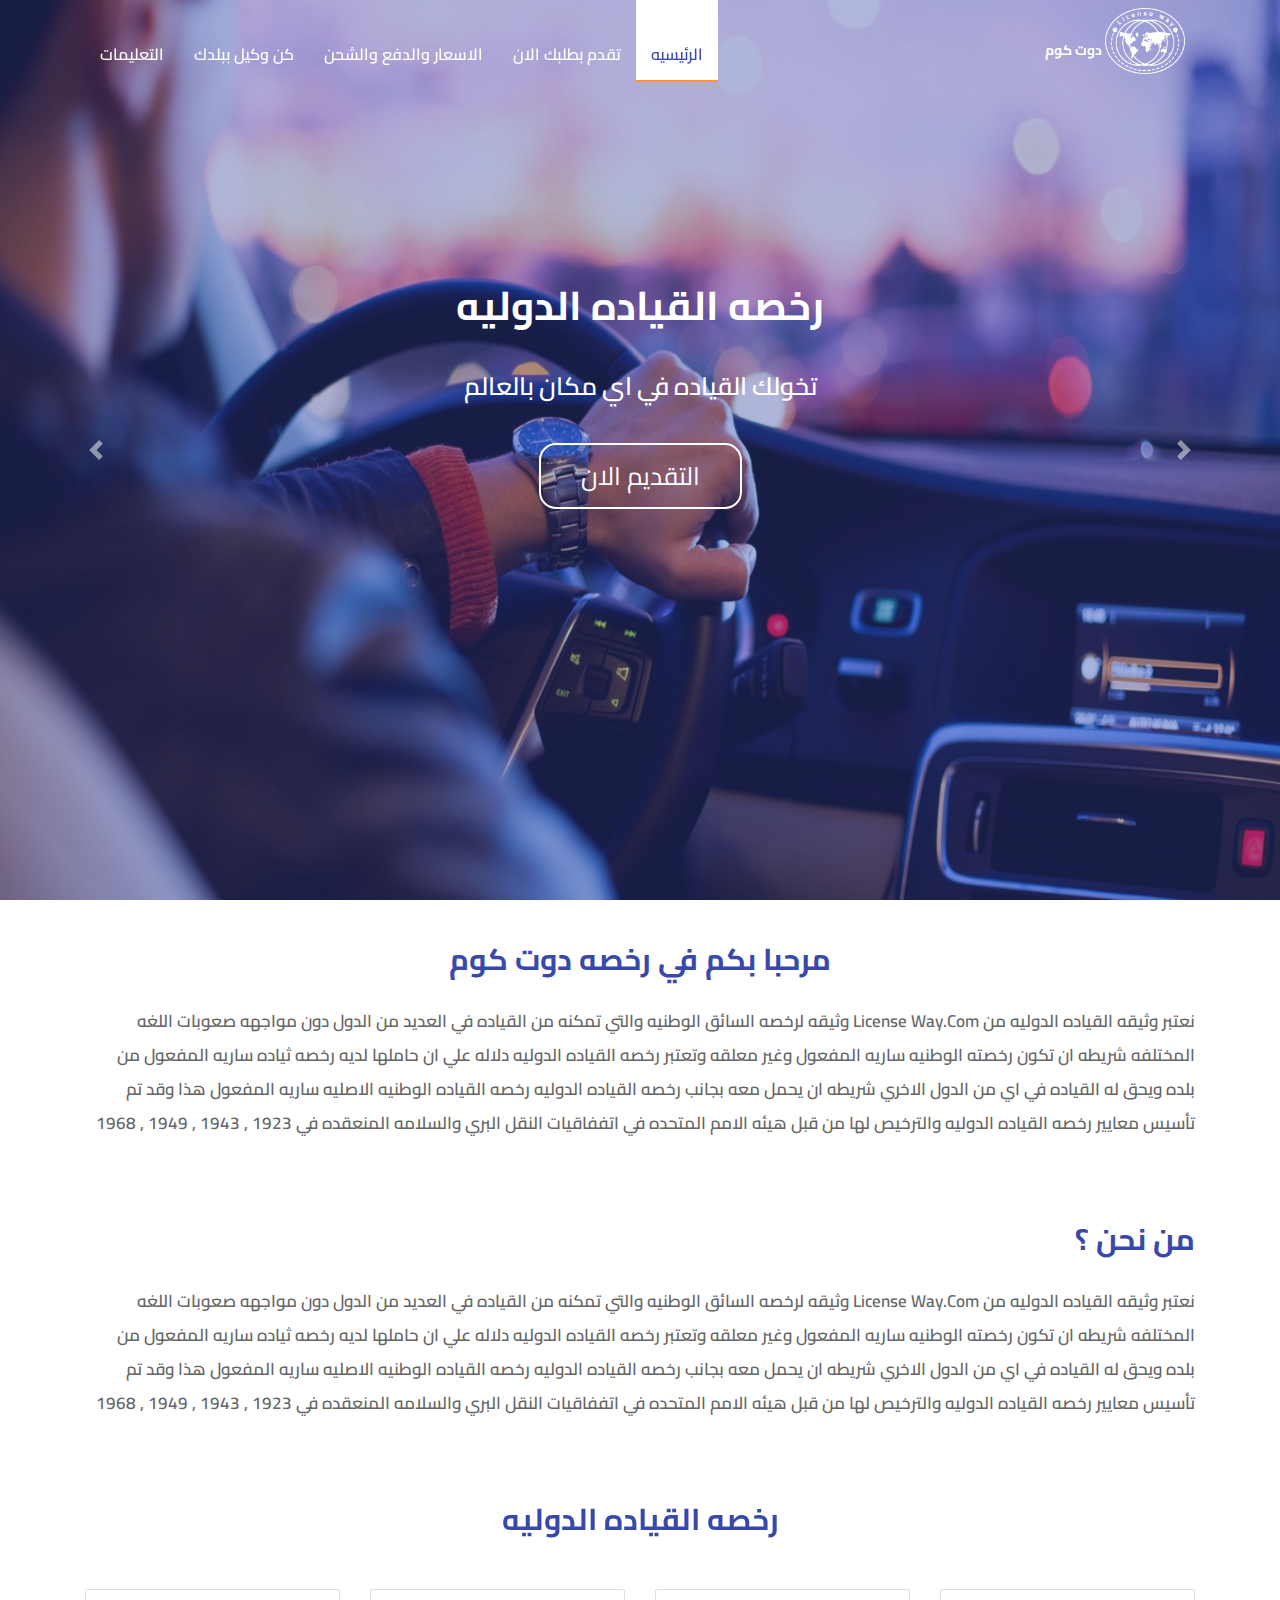
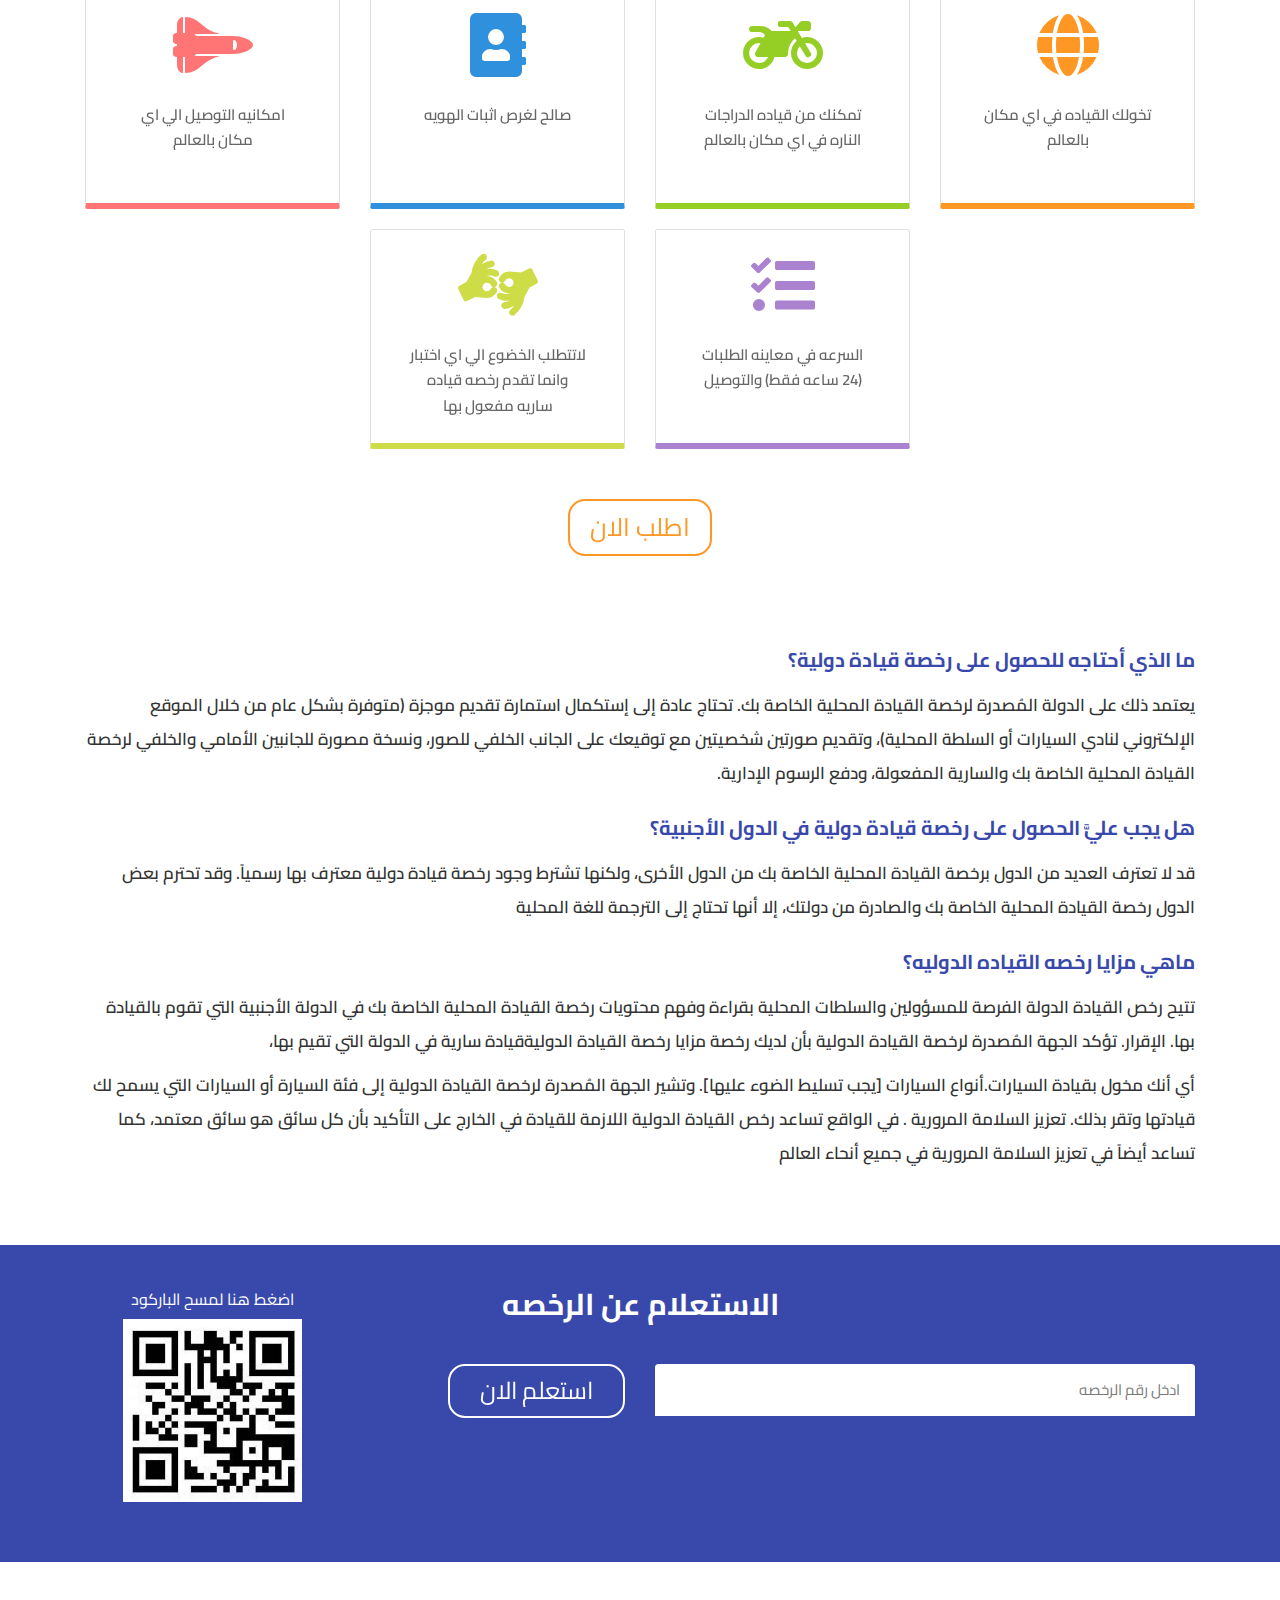
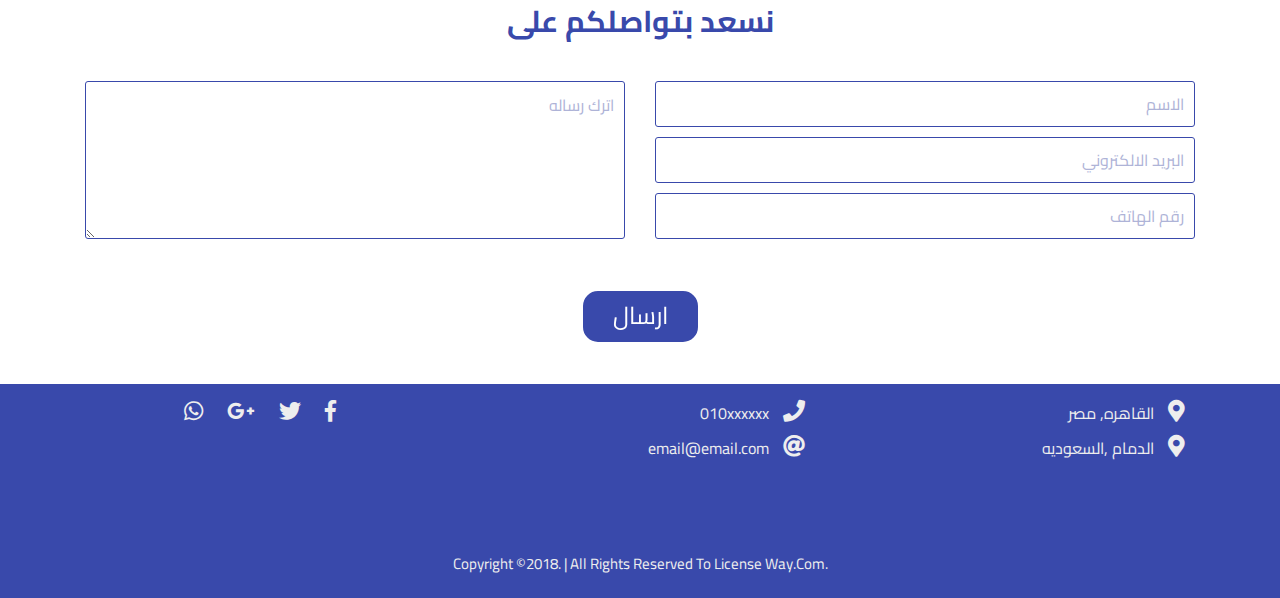
==== commit 3e5c2e81: "first commit" ====
--- a/index.html
+++ b/index.html
@@ -284,10 +284,7 @@
 
 <!-- Start Scripts -->
 <script src="js/jquery-3.2.1.min.js"></script>
-<script src="js/Popper.js"></script>
 <script src="js/bootstrap.min.js"></script>
-<script src="js/jquery.nicescroll.min.js"></script>
-<script src="js/smooth-scroll.min.js"></script>
 <script src="js/main.js"></script>
 <!-- End Scripts -->
 </body>
